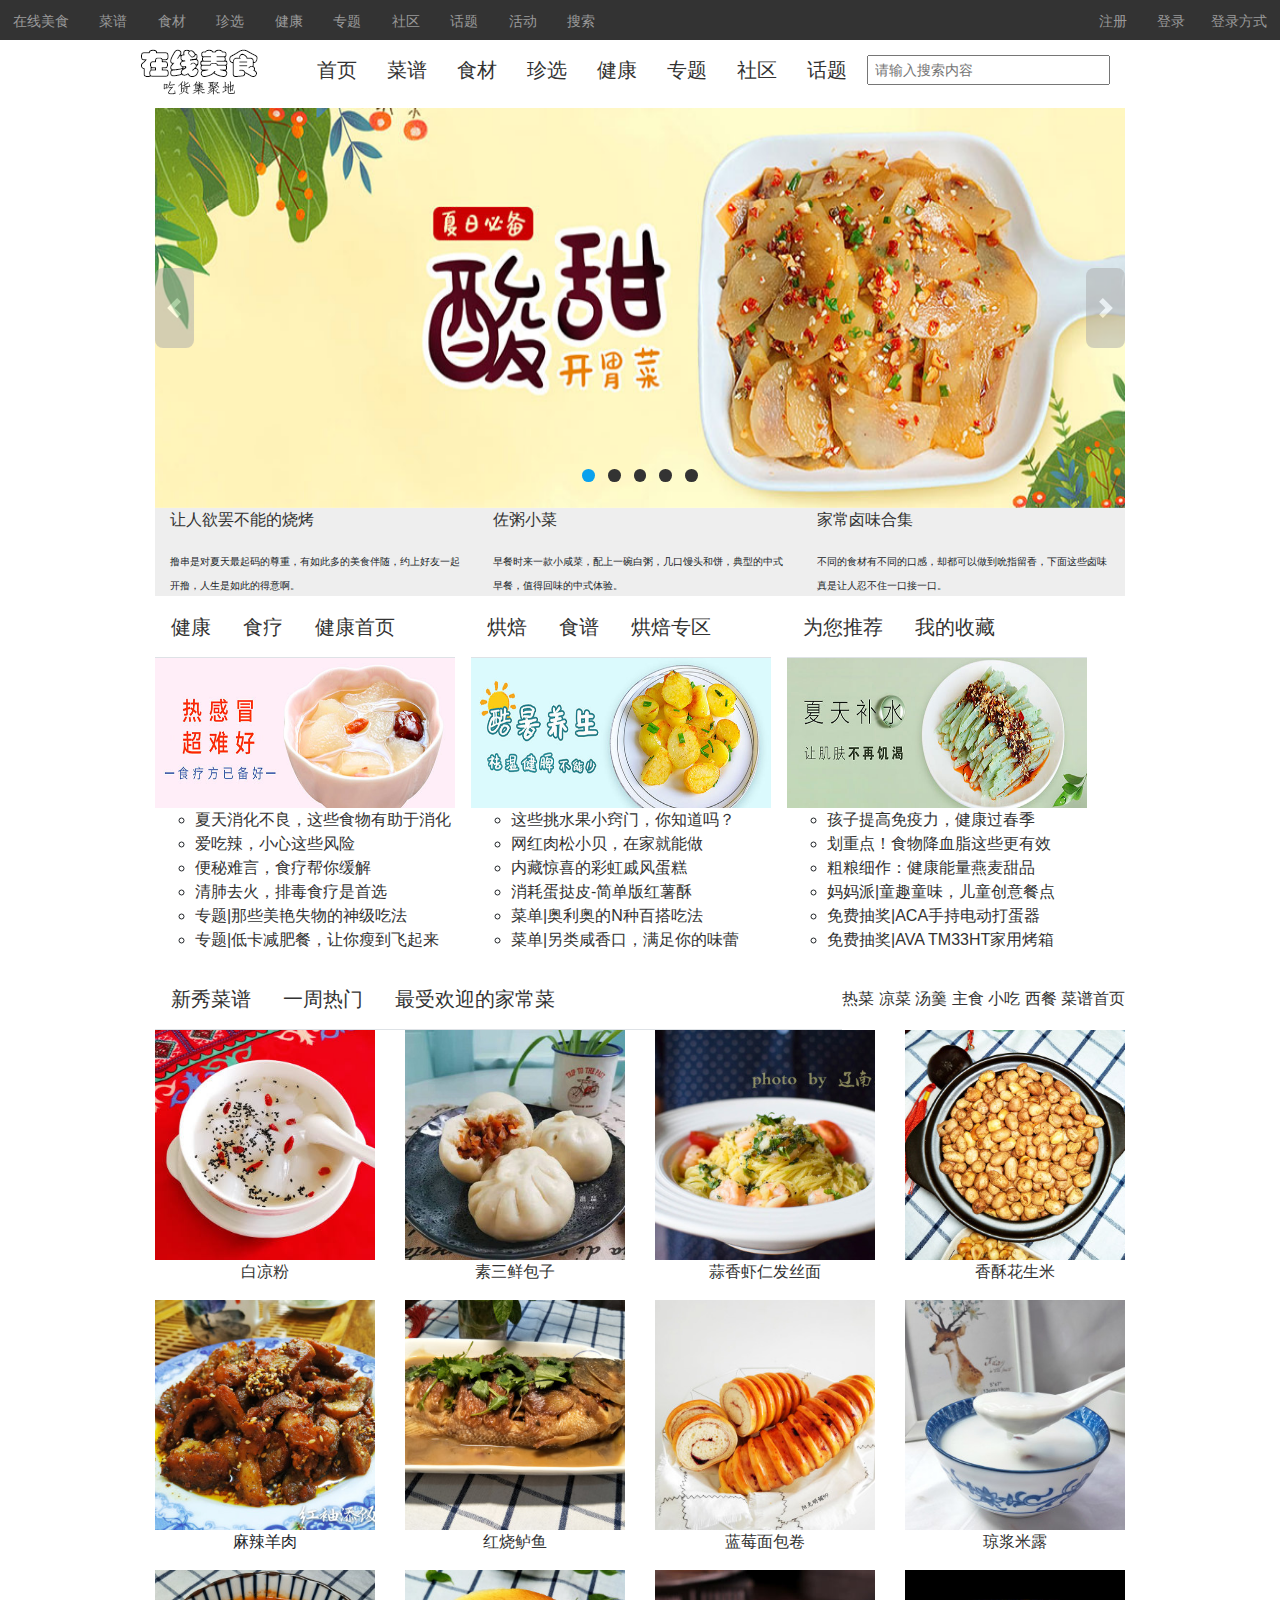
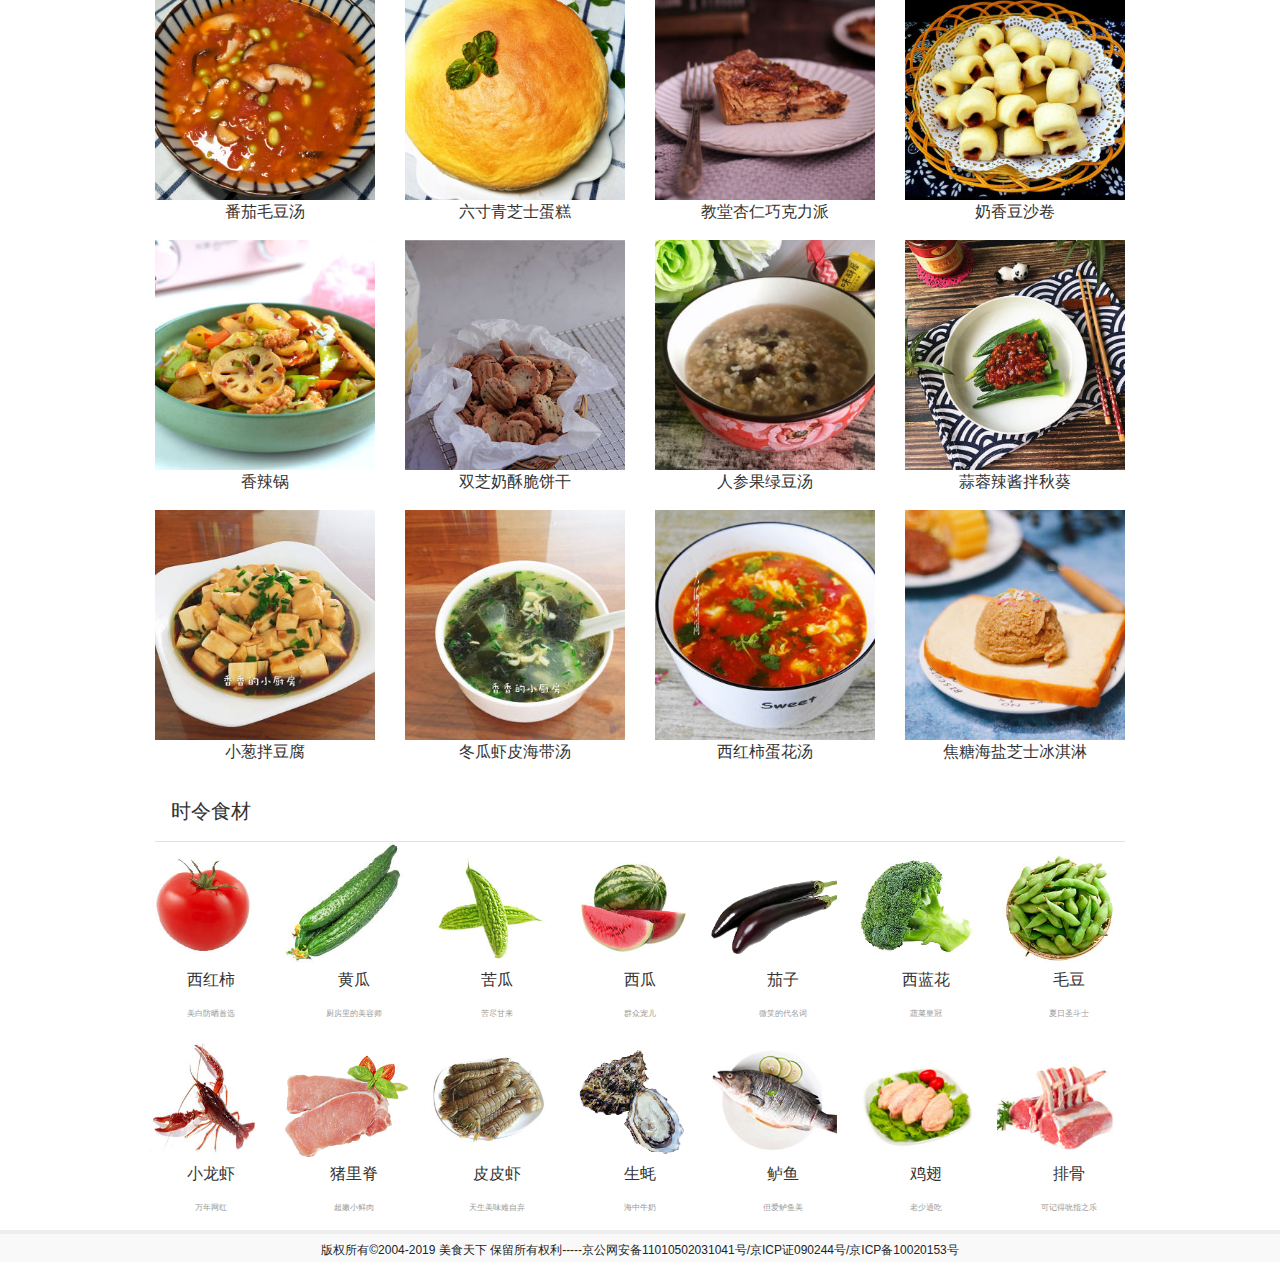
==== html/index.html @ 585a1858 "create" ====
<!DOCTYPE html>
<html>
<head lang="en">
    <meta charset="UTF-8">
    <meta name="viewport" content="width=device-width,initial-scale=1"/>
    <title></title>
    <link rel="stylesheet" href="../css/bootstrap.css"/>
    <script src="../js/jquery.min.js"></script>
    <script src="../js/popper.min.js"></script>
    <script src="../js/bootstrap.min.js"></script>
    <link rel="stylesheet" href="../css/comm.css"/>
    <link rel="stylesheet" href="../css/index.css"/>
</head>
<!--顶部导航-->
<header>
    <div class="top_bar">
        <!-- 导航按钮-->
        <div class="top_bar_left">
            <a href="" class="btn">在线美食</a>
            <a href="" class="btn">菜谱</a>
            <a href="" class="btn">食材</a>
            <a href="" class="btn">珍选</a>
            <a href="" class="btn">健康</a>
            <a href="" class="btn">专题</a>
            <a href="" class="btn">社区</a>
            <a href="" class="btn">话题</a>
            <a href="" class="btn">活动</a>
            <a href="" class="btn">搜索</a>
        </div>
        <div class="top_bar_right">
            <div class="bar_left">
                <a href="register.html" class="btn">注册</a>
                <a href="login.html" class="btn">登录</a>
            </div>
            <!-- 下拉选择框-->
            <div class="dropdown bar_right" data-toggle="dropdown">
                <a href="" class="btn">登录方式</a>
                <ul class="list-unstyled dropdown-menu">
                    <li>QQ登录</li>
                    <li>微信登录</li>
                    <li>微博登录</li>
                </ul>
            </div>
        </div>
    </div>
</header>
<body>
<div class="container">
    <!-- 主体内容-->
    <div class="top mt-3 mb-2">
        <!-- 栅格布局-->
        <div class="row w-100">
            <!-- logo图片-->
            <div class="col-2 px-0">
                <img src="../img/logo.png" alt="" class="logo"/>
            </div>
            <!-- 导航-->
            <div class="col-7 px-0">
                <ul class="list-unstyled nav">
                    <li class="nav-item">
                        <a href="" class="nav-link">首页</a>
                    </li>
                    <li class="nav-item">
                        <a href="" class="nav-link">菜谱</a>
                    </li>
                    <li class="nav-item">
                        <a href="" class="nav-link">食材</a>
                    </li>
                    <li class="nav-item">
                        <a href="" class="nav-link">珍选</a>
                    </li>
                    <li class="nav-item">
                        <a href="" class="nav-link">健康</a>
                    </li>
                    <li class="nav-item">
                        <a href="" class="nav-link">专题</a>
                    </li>
                    <li class="nav-item">
                        <a href="" class="nav-link">社区</a>
                    </li>
                    <li class="nav-item">
                        <a href="" class="nav-link">话题</a>
                    </li>
                </ul>
            </div>
            <!-- 搜索框-->
            <div class="col-3 px-0">
                <input type="text" class="search" placeholder="请输入搜索内容"/>
            </div>
        </div>
    </div>
    <!-- 主体内容中部-->
    <div class="middle">
        <!-- 轮播图-->
        <!-- 图片-->
        <div id="lunbo" class="carousel" data-ride="carousel">
            <div class="carousel-inner">
                <div class="carousel-item active">
                    <a href="">
                        <img src="../img/lunbo1.jpg" alt="" class="w-100"/>
                    </a>
                </div>
                <div class="carousel-item">
                    <a href="">
                        <img src="../img/lunbo2.jpg" alt="" class="w-100"/>
                    </a>
                </div>
                <div class="carousel-item">
                    <a href="">
                        <img src="../img/lunbo3.jpg" alt="" class="w-100"/>
                    </a>
                </div>
                <div class="carousel-item">
                    <a href="">
                        <img src="../img/lunbo4.jpg" alt="" class="w-100"/>
                    </a>
                </div>
                <div class="carousel-item">
                    <a href="">
                        <img src="../img/lunbo5.jpg" alt="" class="w-100"/>
                    </a>
                </div>
            </div>
            <!-- 左右箭头-->
            <a href="#lunbo" class="carousel-control-prev" data-slide="prev">
                <span class="carousel-control-prev-icon"></span>
            </a>
            <a href="#lunbo" class="carousel-control-next" data-slide="next">
                <span class="carousel-control-next-icon"></span>
            </a>
            <!-- 轮播指示器-->
            <ul class="carousel-indicators">
                <li data-target="#lunbo" data-slide-to="0" class="active"></li>
                <li data-target="#lunbo" data-slide-to="1"></li>
                <li data-target="#lunbo" data-slide-to="2"></li>
                <li data-target="#lunbo" data-slide-to="3"></li>
                <li data-target="#lunbo" data-slide-to="4"></li>
            </ul>
        </div>
        <!-- 广告栏-->
        <div class="adverse">
            <div class="row mx-0">
                <div class="col-4 mx-0">
                    <p><a href="">让人欲罢不能的烧烤</a></p>
                    <span>撸串是对夏天最起码的尊重，有如此多的美食伴随，约上好友一起开撸，人生是如此的得意啊。</span>
                </div>
                <div class="col-4 mx-0">
                    <p><a href="">佐粥小菜</a></p>
                    <span>早餐时来一款小咸菜，配上一碗白粥，几口馒头和饼，典型的中式早餐，值得回味的中式体验。</span>
                </div>
                <div class="col-4 mx-0">
                    <p><a href="">家常卤味合集</a></p>
                    <span>不同的食材有不同的口感，却都可以做到吮指留香，下面这些卤味真是让人忍不住一口接一口。</span>
                </div>
            </div>
        </div>
        <!-- 选项卡导航-->
        <!-- 水平导航栏-->
        <!--<ul class="nav nav-tabs mt-2">-->
            <!--<li class="nav-item">-->
                <!--<a href="#menu" class="nav-link" data-toggle="tab">-->
                    <!--菜谱大全-->
                <!--</a>-->
            <!--</li>-->
            <!--<li class="nav-item">-->
                <!--<a href="#food" class="nav-link" data-toggle="tab">-->
                    <!--食材大全-->
                <!--</a>-->
            <!--</li>-->
            <!--<li class="nav-item">-->
                <!--<a href="#healthy" class="nav-link" data-toggle="tab">-->
                    <!--饮食健康-->
                <!--</a>-->
            <!--</li>-->
        <!--</ul>-->
        <!--&lt;!&ndash; 显示的内容&ndash;&gt;-->
        <!--<div class="tab-content all">-->
            <!--<div class="tab-pane active"  id="menu">-->
                <!--<div class="row">-->
                    <!--<div class="col-3">-->
                        <!--<a href="" classs="btn">一周热门</a>-->
                    <!--</div>-->
                    <!--<div class="col-3">-->
                        <!--<a href="" classs="btn">人气菜肴</a>-->
                    <!--</div>-->
                    <!--<div class="col-3">-->
                        <!--<a href="" classs="btn">冬季食谱</a>-->
                    <!--</div>-->
                    <!--<div class="col-3">-->
                        <!--<a href="" classs="btn">早餐</a>-->
                    <!--</div>-->
                    <!--<div class="col-3">-->
                        <!--<a href="" classs="btn">高颜值</a>-->
                    <!--</div>-->
                    <!--<div class="col-3">-->
                        <!--<a href="" classs="btn">凉菜</a>-->
                    <!--</div>-->
                    <!--<div class="col-3">-->
                        <!--<a href="" classs="btn">热菜</a>-->
                    <!--</div>-->
                    <!--<div class="col-3">-->
                        <!--<a href="" classs="btn">主食</a>-->
                    <!--</div>-->
                    <!--<div class="col-3">-->
                        <!--<a href="" classs="btn">小吃</a>-->
                    <!--</div>-->
                    <!--<div class="col-3">-->
                        <!--<a href="" classs="btn">酱腌泡菜</a>-->
                    <!--</div>-->
                    <!--<div class="col-3">-->
                        <!--<a href="" classs="btn">新秀菜谱</a>-->
                    <!--</div>-->
                    <!--<div class="col-3">-->
                        <!--<a href="" classs="btn">所有分类</a>-->
                    <!--</div>-->
                <!--</div>-->
            <!--</div>-->
            <!--<div class="tab-pane" id="food">-->
                <!--<div class="row">-->
                    <!--<div class="col-3">-->
                        <!--<a href="" classs="btn">最新推荐</a>-->
                    <!--</div>-->
                    <!--<div class="col-3">-->
                        <!--<a href="" classs="btn">隐式常识</a>-->
                    <!--</div>-->
                    <!--<div class="col-3">-->
                        <!--<a href="" classs="btn">瘦身美容</a>-->
                    <!--</div>-->
                    <!--<div class="col-3">-->
                        <!--<a href="" classs="btn">气血双补</a>-->
                    <!--</div>-->
                    <!--<div class="col-3">-->
                        <!--<a href="" classs="btn">痛经</a>-->
                    <!--</div>-->
                    <!--<div class="col-3">-->
                        <!--<a href="" classs="btn">驱寒暖身</a>-->
                    <!--</div>-->
                    <!--<div class="col-3">-->
                        <!--<a href="" classs="btn">对抗雾霾</a>-->
                    <!--</div>-->
                    <!--<div class="col-3">-->
                        <!--<a href="" classs="btn">失眠</a>-->
                    <!--</div>-->
                    <!--<div class="col-3">-->
                        <!--<a href="" classs="btn">食疗食补</a>-->
                    <!--</div>-->
                <!--</div>-->
            <!--</div>-->
            <!--<div class="tab-pane" id="healthy">-->
                <!--<div class="row">-->
                    <!--<div class="col-3">-->
                        <!--<a href="" classs="btn">秋葵</a>-->
                    <!--</div>-->
                    <!--<div class="col-3">-->
                        <!--<a href="" classs="btn">西红柿</a>-->
                    <!--</div>-->
                    <!--<div class="col-3">-->
                        <!--<a href="" classs="btn">黑木耳</a>-->
                    <!--</div>-->
                    <!--<div class="col-3">-->
                        <!--<a href="" classs="btn">小龙虾</a>-->
                    <!--</div>-->
                    <!--<div class="col-3">-->
                        <!--<a href="" classs="btn">螃蟹</a>-->
                    <!--</div>-->
                    <!--<div class="col-3">-->
                        <!--<a href="" classs="btn">鸡翅</a>-->
                    <!--</div>-->
                    <!--<div class="col-3">-->
                        <!--<a href="" classs="btn">肉禽菜</a>-->
                    <!--</div>-->
                    <!--<div class="col-3">-->
                        <!--<a href="" classs="btn">水产品</a>-->
                    <!--</div>-->
                    <!--<div class="col-3">-->
                        <!--<a href="" classs="btn">蔬菜瓜菌</a>-->
                    <!--</div>-->
                    <!--<div class="col-3">-->
                        <!--<a href="" classs="btn">鲜果干果</a>-->
                    <!--</div>-->
                    <!--<div class="col-3">-->
                        <!--<a href="" classs="btn">米面豆乳</a>-->
                    <!--</div>-->
                    <!--<div class="col-3">-->
                        <!--<a href="" classs="btn">营养排行</a>-->
                    <!--</div>-->
                <!--</div>-->
            <!--</div>-->
        <!--</div>-->
        <div class="nav_list1">
            <!-- 选项卡导航-->
            <ul class="nav nav-tabs">
                <li class="nav-item">
                    <a href="#health" class="nav-link" data-toggle="tab">健康</a>
                </li>
                <li class="nav-item">
                    <a href="#diet" class="nav-link" data-toggle="tab">食疗</a>
                </li>
                <li class="nav-item">
                    <a href="" class="nav-link" data-toggle="tab">健康首页</a>
                </li>
            </ul>
            <!-- 显示的内容-->
            <div class="tab-content">
                <div class="tab-pane active"  id="health">
                    <img src="../img/healthy.jpg" alt=""/>
                    <ul>
                        <li>
                            <a href="">夏天消化不良，这些食物有助于消化</a>
                        </li>
                        <li>
                            <a href="">爱吃辣，小心这些风险</a>
                        </li>
                        <li>
                            <a href="">便秘难言，食疗帮你缓解</a>
                        </li>
                        <li>
                            <a href="">清肺去火，排毒食疗是首选</a>
                        </li>
                        <li>
                            <a href="">专题|那些美艳失物的神级吃法</a>
                        </li>
                        <li>
                            <a href="">专题|低卡减肥餐，让你瘦到飞起来</a>
                        </li>
                    </ul>
                </div>
                <div class="tab-pane" id="diet">
                    <div class="row">
                        <div class="col-4">
                            <a href="" class="btn border-dark">瘦身</a>
                        </div>
                        <div class="col-4">
                            <a href="" class="btn border-dark">丰胸</a>
                        </div>
                        <div class="col-4">
                            <a href="" class="btn border-dark">养颜</a>
                        </div>
                        <div class="col-4">
                            <a href="" class="btn border-dark">排毒</a>
                        </div>
                        <div class="col-4">
                            <a href="" class="btn border-dark">补钙</a>
                        </div>
                        <div class="col-4">
                            <a href="" class="btn border-dark">贫血</a>
                        </div>
                        <div class="col-4">
                            <a href="" class="btn border-dark">滋阴</a>
                        </div>
                        <div class="col-4">
                            <a href="" class="btn border-dark">壮阳</a>
                        </div>
                        <div class="col-4">
                            <a href="" class="btn border-dark">失眠</a>
                        </div>
                        <div class="col-4">
                            <a href="" class="btn border-dark">消暑</a>
                        </div>
                        <div class="col-4">
                            <a href="" class="btn border-dark">免疫力</a>
                        </div>
                        <div class="col-4">
                            <a href="" class="btn border-dark">养胃</a>
                        </div>
                        <div class="col-4">
                            <a href="" class="btn border-dark">痛经</a>
                        </div>
                        <div class="col-4">
                            <a href="" class="btn border-dark">月经不调</a>
                        </div>
                        <div class="col-4">
                            <a href="" class="btn border-dark">前列腺</a>
                        </div>
                        <div class="col-4">
                            <a href="" class="btn border-dark">抗衰老</a>
                        </div>
                        <div class="col-4">
                            <a href="" class="btn border-dark">防辐射</a>
                        </div>
                        <div class="col-4">
                            <a href="" class="btn border-dark">抗雾霾</a>
                        </div>
                    </div>
                </div>
            </div>
        </div>
        <div class="nav_list2 ml-3">
            <ul class="nav nav-tabs">
                <li class="nav-item">
                    <a href="#baking" class="nav-link" data-toggle="tab">烘焙</a>
                </li>
                <li class="nav-item">
                    <a href="#recipes" class="nav-link" data-toggle="tab">食谱</a>
                </li>
                <li class="nav-item">
                    <a href="#recipes" class="nav-link" data-toggle="tab">烘焙专区</a>
                </li>
            </ul>
            <!-- 显示的内容-->
            <div class="tab-content">
                <div class="tab-pane active" id="baking">
                    <img src="../img/baking.jpg" alt=""/>
                    <ul>
                        <li>
                            <a href="">这些挑水果小窍门，你知道吗？</a>
                        </li>
                        <li>
                            <a href="">网红肉松小贝，在家就能做</a>
                        </li>
                        <li>
                            <a href="">内藏惊喜的彩虹戚风蛋糕</a>
                        </li>
                        <li>
                            <a href="">消耗蛋挞皮-简单版红薯酥</a>
                        </li>
                        <li>
                            <a href="">菜单|奥利奥的N种百搭吃法</a>
                        </li>
                        <li>
                            <a href="">菜单|另类咸香口，满足你的味蕾</a>
                        </li>
                    </ul>
                </div>
                <div class="tab-pane" id="recipes">
                    <div class="row">
                        <div class="col-4">
                            <a href="" class="btn border-dark">吐司</a>
                        </div>
                        <div class="col-4">
                            <a href="" class="btn border-dark">三明治</a>
                        </div>
                        <div class="col-4">
                            <a href="" class="btn border-dark">马芬</a>
                        </div>
                        <div class="col-4">
                            <a href="" class="btn border-dark">布朗尼</a>
                        </div>
                        <div class="col-4">
                            <a href="" class="btn border-dark">蛋糕卷</a>
                        </div>
                        <div class="col-4">
                            <a href="" class="btn border-dark">玛德琳</a>
                        </div>
                        <div class="col-4">
                            <a href="" class="btn border-dark">舒芙蕾</a>
                        </div>
                        <div class="col-4">
                            <a href="" class="btn border-dark">纸杯蛋糕</a>
                        </div>
                        <div class="col-4">
                            <a href="" class="btn border-dark">戚风</a>
                        </div>
                        <div class="col-4">
                            <a href="" class="btn border-dark">马卡龙</a>
                        </div>
                        <div class="col-4">
                            <a href="" class="btn border-dark">糖霜饼干</a>
                        </div>
                        <div class="col-4">
                            <a href="" class="btn border-dark">曲奇</a>
                        </div>
                        <div class="col-4">
                            <a href="" class="btn border-dark">披萨</a>
                        </div>
                        <div class="col-4">
                            <a href="" class="btn border-dark">泡芙</a>
                        </div>
                        <div class="col-4">
                            <a href="" class="btn border-dark">蛋挞</a>
                        </div>
                        <div class="col-4">
                            <a href="" class="btn border-dark">派塔</a>
                        </div>
                        <div class="col-4">
                            <a href="" class="btn border-dark">中式糕点</a>
                        </div>
                        <div class="col-4">
                            <a href="" class="btn border-dark">酥</a>
                        </div>
                    </div>
                </div>
            </div>
        </div>
        <div class="nav_list3 ml-3">
            <!-- 选项卡导航-->
            <ul class="nav nav-tabs">
                <li class="nav-item">
                    <a href="#recommend" class="nav-link" data-toggle="tab">为您推荐</a>
                </li>
                <li class="nav-item">
                    <a href="" class="nav-link" data-toggle="tab">我的收藏</a>
                </li>
            </ul>
            <!-- 显示的内容-->
            <div class="tab-content">
                <div class="tab-pane active"  id="recommond">
                    <img src="../img/remmond.jpg" alt=""/>
                    <ul>
                        <li>
                            <a href="">孩子提高免疫力，健康过春季</a>
                        </li>
                        <li>
                            <a href="">划重点！食物降血脂这些更有效</a>
                        </li>
                        <li>
                            <a href="">粗粮细作：健康能量燕麦甜品</a>
                        </li>
                        <li>
                            <a href="">妈妈派|童趣童味，儿童创意餐点</a>
                        </li>
                        <li>
                            <a href="">免费抽奖|ACA手持电动打蛋器</a>
                        </li>
                        <li>
                            <a href="">免费抽奖|AVA TM33HT家用烤箱</a>
                        </li>
                    </ul>
                </div>
            </div>
        </div>
        <div class="menu_kind">
            <div class="kind">
                <a href="">热菜</a>
                <a href="">凉菜</a>
                <a href="">汤羹</a>
                <a href="">主食</a>
                <a href="">小吃</a>
                <a href="">西餐</a>
                <a href="">菜谱首页</a>
            </div>
            <div class="menu">
                <ul class="nav nav-tabs">
                    <li class="nav-item">
                        <a href="#new_menu" class="nav-link" data-toggle="tab">新秀菜谱</a>
                    </li>
                    <li class="nav-item">
                        <a href="#week_new" class="nav-link" data-toggle="tab">一周热门</a>
                    </li>
                    <li class="nav-item">
                        <a href="#popular_taste" class="nav-link" data-toggle="tab">最受欢迎的家常菜</a>
                    </li>
                </ul>
                <!-- 显示的内容-->
                <div class="tab-content">
                    <div class="tab-pane active"  id="new_menu">
                        <div class="row">
                            <div class="col-lg-3 col-md-6 col-sm-12">
                                <a href="bailiangfen.html">
                                    <div class="img">
                                        <img src="../img/1.jpg" alt=""/>
                                    </div>
                                    <p>白凉粉</p>
                                </a>
                            </div>
                            <div class="col-lg-3 col-md-6 col-sm-12">
                                <a href="">
                                    <div class="img">
                                        <img src="../img/2.jpg" alt=""/>
                                    </div>
                                    <p>素三鲜包子</p>
                                </a>
                            </div>
                            <div class="col-lg-3 col-md-6 col-sm-12">
                                <a href="">
                                    <div class="img">
                                        <img src="../img/3.jpg" alt=""/>
                                    </div>
                                    <p>蒜香虾仁发丝面</p>
                                </a>
                            </div>
                            <div class="col-lg-3 col-md-6 col-sm-12">
                                <a href="">
                                    <div class="img">
                                        <img src="../img/4.jpg" alt=""/>
                                    </div>
                                    <p>香酥花生米</p>
                                </a>
                            </div>
                            <div class="col-lg-3 col-md-6 col-sm-12">
                                <div class="img">
                                    <img src="../img/5.jpg" alt=""/>
                                </div>
                                <p>麻辣羊肉</p>
                            </div>
                            <div class="col-lg-3 col-md-6 col-sm-12">
                                <a href="">
                                    <div class="img">
                                        <img src="../img/6.jpg" alt=""/>
                                    </div>
                                    <p>红烧鲈鱼</p>
                                </a>
                            </div>
                            <div class="col-lg-3 col-md-6 col-sm-12">
                                <a href="">
                                    <div class="img">
                                        <img src="../img/7.jpg" alt=""/>
                                    </div>
                                    <p>蓝莓面包卷</p>
                                </a>
                            </div>
                            <div class="col-lg-3 col-md-6 col-sm-12">
                                <a href="">
                                    <div class="img">
                                        <img src="../img/8.jpg" alt=""/>
                                    </div>
                                    <p>琼浆米露</p>
                                </a>
                            </div>
                            <div class="col-lg-3 col-md-6 col-sm-12">
                                <a href="">
                                    <div class="img">
                                        <img src="../img/9.jpg" alt=""/>
                                    </div>
                                    <p>番茄毛豆汤</p>
                                </a>
                            </div>
                            <div class="col-lg-3 col-md-6 col-sm-12">
                                <a href="">
                                    <div class="img">
                                        <img src="../img/10.jpg" alt=""/>
                                    </div>
                                    <p>六寸青芝士蛋糕</p>
                                </a>
                            </div>
                            <div class="col-lg-3 col-md-6 col-sm-12">
                                <a href="">
                                    <div class="img">
                                        <img src="../img/11.jpg" alt=""/>
                                    </div>
                                    <p>教堂杏仁巧克力派</p>
                                </a>
                            </div>
                            <div class="col-lg-3 col-md-6 col-sm-12">
                                <a href="">
                                    <div class="img">
                                        <img src="../img/12.jpg" alt=""/>
                                    </div>
                                    <p>奶香豆沙卷</p>
                                </a>
                            </div>
                            <div class="col-lg-3 col-md-6 col-sm-12">
                                <a href="">
                                    <div class="img">
                                        <img src="../img/13.jpg" alt=""/>
                                    </div>
                                    <p>香辣锅</p>
                                </a>
                            </div>
                            <div class="col-lg-3 col-md-6 col-sm-12">
                                <a href="">
                                    <div class="img">
                                        <img src="../img/14.jpg" alt=""/>
                                    </div>
                                    <p>双芝奶酥脆饼干</p>
                                </a>
                            </div>
                            <div class="col-lg-3 col-md-6 col-sm-12">
                                <a href="">
                                    <div class="img">
                                        <img src="../img/15.jpg" alt=""/>
                                    </div>
                                    <p>人参果绿豆汤</p>
                                </a>
                            </div>
                            <div class="col-lg-3 col-md-6 col-sm-12">
                                <a href="">
                                    <div class="img">
                                        <img src="../img/16.jpg" alt=""/>
                                    </div>
                                    <p>蒜蓉辣酱拌秋葵</p>
                                </a>
                            </div>
                            <div class="col-lg-3 col-md-6 col-sm-12">
                                <a href="">
                                    <div class="img">
                                        <img src="../img/17.jpg" alt=""/>
                                    </div>
                                    <p>小葱拌豆腐</p>
                                </a>
                            </div>
                            <div class="col-lg-3 col-md-6 col-sm-12">
                                <a href="">
                                    <div class="img">
                                        <img src="../img/18.jpg" alt=""/>
                                    </div>
                                    <p>冬瓜虾皮海带汤</p>
                                </a>
                            </div>
                            <div class="col-lg-3 col-md-6 col-sm-12">
                                <a href="">
                                    <div class="img">
                                        <img src="../img/19.jpg" alt=""/>
                                    </div>
                                    <p>西红柿蛋花汤</p>
                                </a>
                            </div>
                            <div class="col-lg-3 col-md-6 col-sm-12">
                                <a href="">
                                    <div class="img">
                                        <img src="../img/20.jpg" alt=""/>
                                    </div>
                                    <p>焦糖海盐芝士冰淇淋</p>
                                </a>
                            </div>
                        </div>
                    </div>
                    <div class="tab-pane" id="week_new">
                        <div class="row">
                            <div class="col-lg-3 col-md-6 col-sm-12">
                                <a href="">
                                    <div class="img">
                                        <img src="../img/21.jpg" alt=""/>
                                    </div>
                                    <p>蚝油烧茄子</p>
                                </a>
                                >
                            </div>
                            <div class="col-lg-3 col-md-6 col-sm-12">
                                <a href="">
                                    <div class="img">
                                        <img src="../img/22.jpg" alt=""/>
                                    </div>
                                    <p>煎茄饼</p>
                                </a>
                            </div>
                            <div class="col-lg-3 col-md-6 col-sm-12">
                                <a href="">
                                    <div class="img">
                                        <img src="../img/23.jpg" alt=""/>
                                    </div>
                                    <p>万能家庭卤汁</p>
                                </a>
                            </div>
                            <div class="col-lg-3 col-md-6 col-sm-12">
                                <a href="">
                                    <div class="img">
                                        <img src="../img/24.jpg" alt=""/>
                                    </div>
                                    <p>懒人披萨</p>
                                </a>
                            </div>
                            <div class="col-lg-3 col-md-6 col-sm-12">
                                <div class="img">
                                    <img src="../img/25.jpg" alt=""/>
                                </div>
                                <p>油爆虾</p>
                            </div>
                            <div class="col-lg-3 col-md-6 col-sm-12">
                                <a href="">
                                    <div class="img">
                                        <img src="../img/26.jpg" alt=""/>
                                    </div>
                                    <p>酸辣粉</p>
                                </a>
                            </div>
                            <div class="col-lg-3 col-md-6 col-sm-12">
                                <a href="">
                                    <div class="img">
                                        <img src="../img/27.jpg" alt=""/>
                                    </div>
                                    <p>孜然土豆</p>
                                </a>
                            </div>
                            <div class="col-lg-3 col-md-6 col-sm-12">
                                <a href="">
                                    <div class="img">
                                        <img src="../img/28.jpg" alt=""/>
                                    </div>
                                    <p>青椒洋葱回锅肉</p>
                                </a>
                            </div>
                            <div class="col-lg-3 col-md-6 col-sm-12">
                                <a href="">
                                    <div class="img">
                                        <img src="../img/29.jpg" alt=""/>
                                    </div>
                                    <p>葱油拌面</p>
                                </a>
                            </div>
                            <div class="col-lg-3 col-md-6 col-sm-12">
                                <a href="">
                                    <div class="img">
                                        <img src="../img/30.jpg" alt=""/>
                                    </div>
                                    <p>凉拌黄瓜杏鲍菇</p>
                                </a>
                            </div>
                            <div class="col-lg-3 col-md-6 col-sm-12">
                                <a href="">
                                    <div class="img">
                                        <img src="../img/31.jpg" alt=""/>
                                    </div>
                                    <p>南瓜糯米团子</p>
                                </a>
                            </div>
                            <div class="col-lg-3 col-md-6 col-sm-12">
                                <a href="">
                                    <div class="img">
                                        <img src="../img/32.jpg" alt=""/>
                                    </div>
                                    <p>茶树菇炖鸡</p>
                                </a>
                            </div>
                            <div class="col-lg-3 col-md-6 col-sm-12">
                                <a href="">
                                    <div class="img">
                                        <img src="../img/33.jpg" alt=""/>
                                    </div>
                                    <p>大虾粉丝煲</p>
                                </a>
                            </div>
                            <div class="col-lg-3 col-md-6 col-sm-12">
                                <a href="">
                                    <div class="img">
                                        <img src="../img/34.jpg" alt=""/>
                                    </div>
                                    <p>麻辣鸡丝凉面</p>
                                </a>
                            </div>
                            <div class="col-lg-3 col-md-6 col-sm-12">
                                <a href="">
                                    <div class="img">
                                        <img src="../img/35.jpg" alt=""/>
                                    </div>
                                    <p>百香果果冻</p>
                                </a>
                            </div>
                            <div class="col-lg-3 col-md-6 col-sm-12">
                                <a href="">
                                    <div class="img">
                                        <img src="../img/36.jpg" alt=""/>
                                    </div>
                                    <p>鸡蛋丝瓜汤</p>
                                </a>
                            </div>
                            <div class="col-lg-3 col-md-6 col-sm-12">
                                <a href="">
                                    <div class="img">
                                        <img src="../img/37.jpg" alt=""/>
                                    </div>
                                    <p>香辣锅</p>
                                </a>
                            </div>
                            <div class="col-lg-3 col-md-6 col-sm-12">
                                <a href="">
                                    <div class="img">
                                        <img src="../img/38.jpg" alt=""/>
                                    </div>
                                    <p>南瓜珍珠丸子</p>
                                </a>
                            </div>
                            <div class="col-lg-3 col-md-6 col-sm-12">
                                <a href="">
                                    <div class="img">
                                        <img src="../img/39.jpg" alt=""/>
                                    </div>
                                    <p>农家一碗香</p>
                                </a>
                            </div>
                            <div class="col-lg-3 col-md-6 col-sm-12">
                                <a href="">
                                    <div class="img">
                                        <img src="../img/40.jpg" alt=""/>
                                    </div>
                                    <p>炸酱面</p>
                                </a>
                            </div>
                        </div>
                    </div>
                    <div class="tab-pane" id="popular_taste">
                        <div class="row">
                            <div class="col-lg-3 col-md-6 col-sm-12">
                                <a href="">
                                    <div class="img">
                                        <img src="../img/41.jpg" alt=""/>
                                    </div>
                                    <p>红烧肉</p>
                                </a>
                            </div>
                            <div class="col-lg-3 col-md-6 col-sm-12">
                                <a href="">
                                    <div class="img">
                                        <img src="../img/42.jpg" alt=""/>
                                    </div>
                                    <p>红烧茄子</p>
                                </a>
                            </div>
                            <div class="col-lg-3 col-md-6 col-sm-12">
                                <a href="">
                                    <div class="img">
                                        <img src="../img/43.jpg" alt=""/>
                                    </div>
                                    <p>宫保鸡丁</p>
                                </a>
                            </div>
                            <div class="col-lg-3 col-md-6 col-sm-12">
                                <a href="">
                                    <div class="img">
                                        <img src="../img/44.jpg" alt=""/>
                                    </div>
                                    <p>麻辣香锅</p>
                                </a>
                            </div>
                            <div class="col-lg-3 col-md-6 col-sm-12">
                                <a href="">
                                    <div class="img">
                                        <img src="../img/45.jpg" alt=""/>
                                    </div>
                                    <p>红烧排骨</p>
                                </a>
                            </div>
                            <div class="col-lg-3 col-md-6 col-sm-12">
                                <a href="">
                                    <div class="img">
                                        <img src="../img/46.jpg" alt=""/>
                                    </div>
                                    <p>糖醋排骨</p>
                                </a>
                            </div>
                            <div class="col-lg-3 col-md-6 col-sm-12">
                                <a href="">
                                    <div class="img">
                                        <img src="../img/47.jpg" alt=""/>
                                    </div>
                                    <p>鱼香肉丝</p>
                                </a>
                            </div>
                            <div class="col-lg-3 col-md-6 col-sm-12">
                                <a href="">
                                    <div class="img">
                                        <img src="../img/48.jpg" alt=""/>
                                    </div>
                                    <p>可乐鸡翅</p>
                                </a>
                            </div>
                            <div class="col-lg-3 col-md-6 col-sm-12">
                                <a href="">
                                    <div class="img">
                                        <img src="../img/49.jpg" alt=""/>
                                    </div>
                                    <p>麻婆豆腐</p>
                                </a>
                            </div>
                            <div class="col-lg-3 col-md-6 col-sm-12">
                                <a href="">
                                    <div class="img">
                                        <img src="../img/50.jpg" alt=""/>
                                    </div>
                                    <p>佛跳墙</p>
                                </a>
                            </div>
                            <div class="col-lg-3 col-md-6 col-sm-12">
                                <a href="">
                                    <div class="img">
                                        <img src="../img/51.jpg" alt=""/>
                                    </div>
                                    <p>水煮肉片</p>
                                </a>
                            </div>
                            <div class="col-lg-3 col-md-6 col-sm-12">
                                <a href="">
                                    <div class="img">
                                        <img src="../img/52.jpg" alt=""/>
                                    </div>
                                    <p>红烧鱼</p>
                                </a>
                            </div>
                            <div class="col-lg-3 col-md-6 col-sm-12">
                                <a href="">
                                    <div class="img">
                                        <img src="../img/53.jpg" alt=""/>
                                    </div>
                                    <p>沙拉</p>
                                </a>
                            </div>
                            <div class="col-lg-3 col-md-6 col-sm-12">
                                <a href="">
                                    <div class="img">
                                        <img src="../img/54.jpg" alt=""/>
                                    </div>
                                    <p>西红柿炒鸡蛋</p>
                                </a>
                            </div>
                            <div class="col-lg-3 col-md-6 col-sm-12">
                                <a href="">
                                    <div class="img">
                                        <img src="../img/55.jpg" alt=""/>
                                    </div>
                                    <p>蛋炒饭</p>
                                </a>
                            </div>
                            <div class="col-lg-3 col-md-6 col-sm-12">
                                <a href="">
                                    <div class="img">
                                        <img src="../img/56.jpg" alt=""/>
                                    </div>
                                    <p>鸡蛋饼</p>
                                </a>
                            </div>
                            <div class="col-lg-3 col-md-6 col-sm-12">
                                <a href="">
                                    <div class="img">
                                        <img src="../img/57.jpg" alt=""/>
                                    </div>
                                    <p>口水鸡</p>
                                </a>
                            </div>
                            <div class="col-lg-3 col-md-6 col-sm-12">
                                <a href="">
                                    <div class="img">
                                        <img src="../img/58.jpg" alt=""/>
                                    </div>
                                    <p>水煮鱼</p>
                                </a>
                            </div>
                            <div class="col-lg-3 col-md-6 col-sm-12">
                                <a href="">
                                    <div class="img">
                                        <img src="../img/59.jpg" alt=""/>
                                    </div>
                                    <p>啤酒鸭</p>
                                </a>
                            </div>
                            <div class="col-lg-3 col-md-6 col-sm-12">
                                <a href="">
                                    <div class="img">
                                        <img src="../img/60.jpg" alt=""/>
                                    </div>
                                    <p>麻辣烫</p>
                                </a>
                            </div>
                        </div>
                    </div>
                </div>
            </div>
        </div>
        <div class="ingredients">
            <ul class="nav nav-tabs">
                <li class="nav-item">
                    <a href="#Seasonal_ingredients" class="nav-link" data-toggle="tab">时令食材</a>
                </li>
            </ul>
            <div class="tab-pane" id="Seasonal_ingredients">
                <div class="row">
                    <div class="col px-0">
                        <a href="">
                            <img src="../img/61.jpg" alt=""/>
                            <p>西红柿</p>
                            <p>美白防晒首选</p>
                        </a>
                    </div>
                    <div class="col px-0">
                        <a href="">
                            <img src="../img/62.jpg" alt=""/>
                            <p>黄瓜</p>
                            <p>厨房里的美容师</p>
                        </a>
                    </div>
                    <div class="col px-0">
                        <a href="">
                            <img src="../img/63.jpg" alt=""/>
                            <p>苦瓜</p>
                            <p>苦尽甘来</p>
                        </a>
                    </div>
                    <div class="col px-0">
                        <a href="">
                            <img src="../img/64.jpg" alt=""/>
                            <p>西瓜</p>
                            <p>群众宠儿</p>
                        </a>
                    </div>
                    <div class="col px-0">
                        <a href="">
                            <img src="../img/65.png" alt=""/>
                            <p>茄子</p>
                            <p>微笑的代名词</p>
                        </a>
                    </div>
                    <div class="col px-0">
                        <a href="">
                            <img src="../img/66.jpg" alt=""/>
                            <p>西蓝花</p>
                            <p>蔬菜皇冠</p>
                        </a>
                    </div>
                    <div class="col px-0">
                        <a href="">
                            <img src="../img/67.jpg" alt=""/>
                            <p>毛豆</p>
                            <p>夏日圣斗士</p>
                        </a>
                    </div>
                </div>
                <div class="row">
                    <div class="col px-0">
                        <a href="">
                            <img src="../img/68.jpg" alt=""/>
                            <p>小龙虾</p>
                            <p>万年网红</p>
                        </a>
                    </div>
                    <div class="col px-0">
                        <a href="">
                            <img src="../img/69.jpg" alt=""/>
                            <p>猪里脊</p>
                            <p>超嫩小鲜肉</p>
                        </a>
                    </div>
                    <div class="col px-0">
                        <a href="">
                            <img src="../img/70.jpg" alt=""/>
                            <p>皮皮虾</p>
                            <p>天生美味难自弃</p>
                        </a>
                    </div>
                    <div class="col px-0">
                        <a href="">
                            <img src="../img/71.jpg" alt=""/>
                            <p>生蚝</p>
                            <p>海中牛奶</p>
                        </a>
                    </div>
                    <div class="col px-0">
                        <a href="">
                            <img src="../img/72.jpg" alt=""/>
                            <p>鲈鱼</p>
                            <p>但爱鲈鱼美</p>
                        </a>
                    </div>
                    <div class="col px-0">
                        <a href="">
                            <img src="../img/73.jpg" alt=""/>
                            <p>鸡翅</p>
                            <p>老少通吃</p>
                        </a>
                    </div>
                    <div class="col px-0">
                        <a href="">
                            <img src="../img/74.jpg" alt=""/>
                            <p>排骨</p>
                            <p>可记得吮指之乐</p>
                        </a>
                    </div>
                </div>
            </div>
        </div>
    </div>
</div>
<footer>
    版权所有&copy;2004-2019 美食天下 保留所有权利-----京公网安备11010502031041号/京ICP证090244号/京ICP备10020153号
</footer>
</body>
</html>
---- css/comm.css ----
a{
    text-decoration:none;
}
a:hover{
    cursor: pointer;
    text-decoration:none;
}
.container{
    width:1000px;
}
/*ͷ����ʶ��ʽ*/
.top_bar{
    width:100%;
    height:40px;
    background:#333;
    color:#999;
    position:fixed;
    z-index: 10000;
    top:0;
    left:0;
}
.top_bar_left,.bar_left{
    float:left;
}
.top_bar_right,.bar_right{
    float:right;
}
.top_bar a{
    color:#999;
    font-size:14px;
    line-height: 40px;
    padding:0 0.75rem;
}
---- css/index.css ----
/*���嶥����ʽ*/
.container{
    margin-top:40px;
}
.nav-link{
    color:#333;
    font-size:20px;
    line-height: 60px;
    padding:0 15px;
}
.nav-item a:active{
    color:#f00;
}
.search{
    width:100%;
    height:30px;
    margin-top:15px;
}
.carousel-item img{
    width:100%;
    height:400px;
}
.carousel-control-prev,.carousel-control-next{
    width:4%;
    height:20%;
    background: #aaa;
    border-radius: 0.5rem;
    top:40%;
}
.carousel-indicators li{
    width:0.8rem;
    height:0.8rem;
    border-radius: 50%;
    background: #333;
    margin-left: 0.4rem;
    margin-right:0.4rem;
}
.carousel-indicators .active{
    background:#0aa1ed;
}
.adverse{
    background:#eee;
    width:100%;
}
.adverse p{
    font-size:14px;
    color:#333;
}
.adverse span{
    font-size:10px;
}
a{
    font-size:16px;
    color:#333;
}
input{
    font-size:14px;
    padding-left:6px;
}
/*ѡ�����*/
.tab-content{
    width:300px;
}
.tab-content img{
    width:300px;
    height:150px;
}
.tab-content ul{
    list-style-type: circle;
}
.border-dark{
    width:5rem;
}
.nav_list1,.nav_list2,.nav_list3{
    float:left;
}
.text{
    text-align:right;
}
.all{
    width:100%;
}
.menu_kind{
    clear:both;
}
.kind {
    float: right;
    line-height: 62px;
}
.menu .tab-content{
    width:100%;
}
.img{
    overflow:hidden;
}
.menu .tab-content img{
    width:230px;
    height:230px;
    transition: all 1s;
}
.menu .tab-content img:hover{
    transform: scale(1.1);
}
.menu .tab-content p{
    text-align: center;
}
.ingredients{
    clear:both;
}
#Seasonal_ingredients p,#Seasonal_ingredients span{
    text-align: center;
}
.ingredients img{
    width:126px;
    height:126px;
}
.ingredients .tab-content col{
    padding-left:0;
    padding-right:0px;
}
#Seasonal_ingredients p+p{
    text-align: center;
    font-size: 8px;
    color:#999;
}
/*�ײ���ʽ*/
footer{
    width:100%;
    height:2rem;
    line-height:2rem;
    text-align: center;
    font-size:12px;
    background:#f9f9f9;
    border-top:4px solid #eee;
}
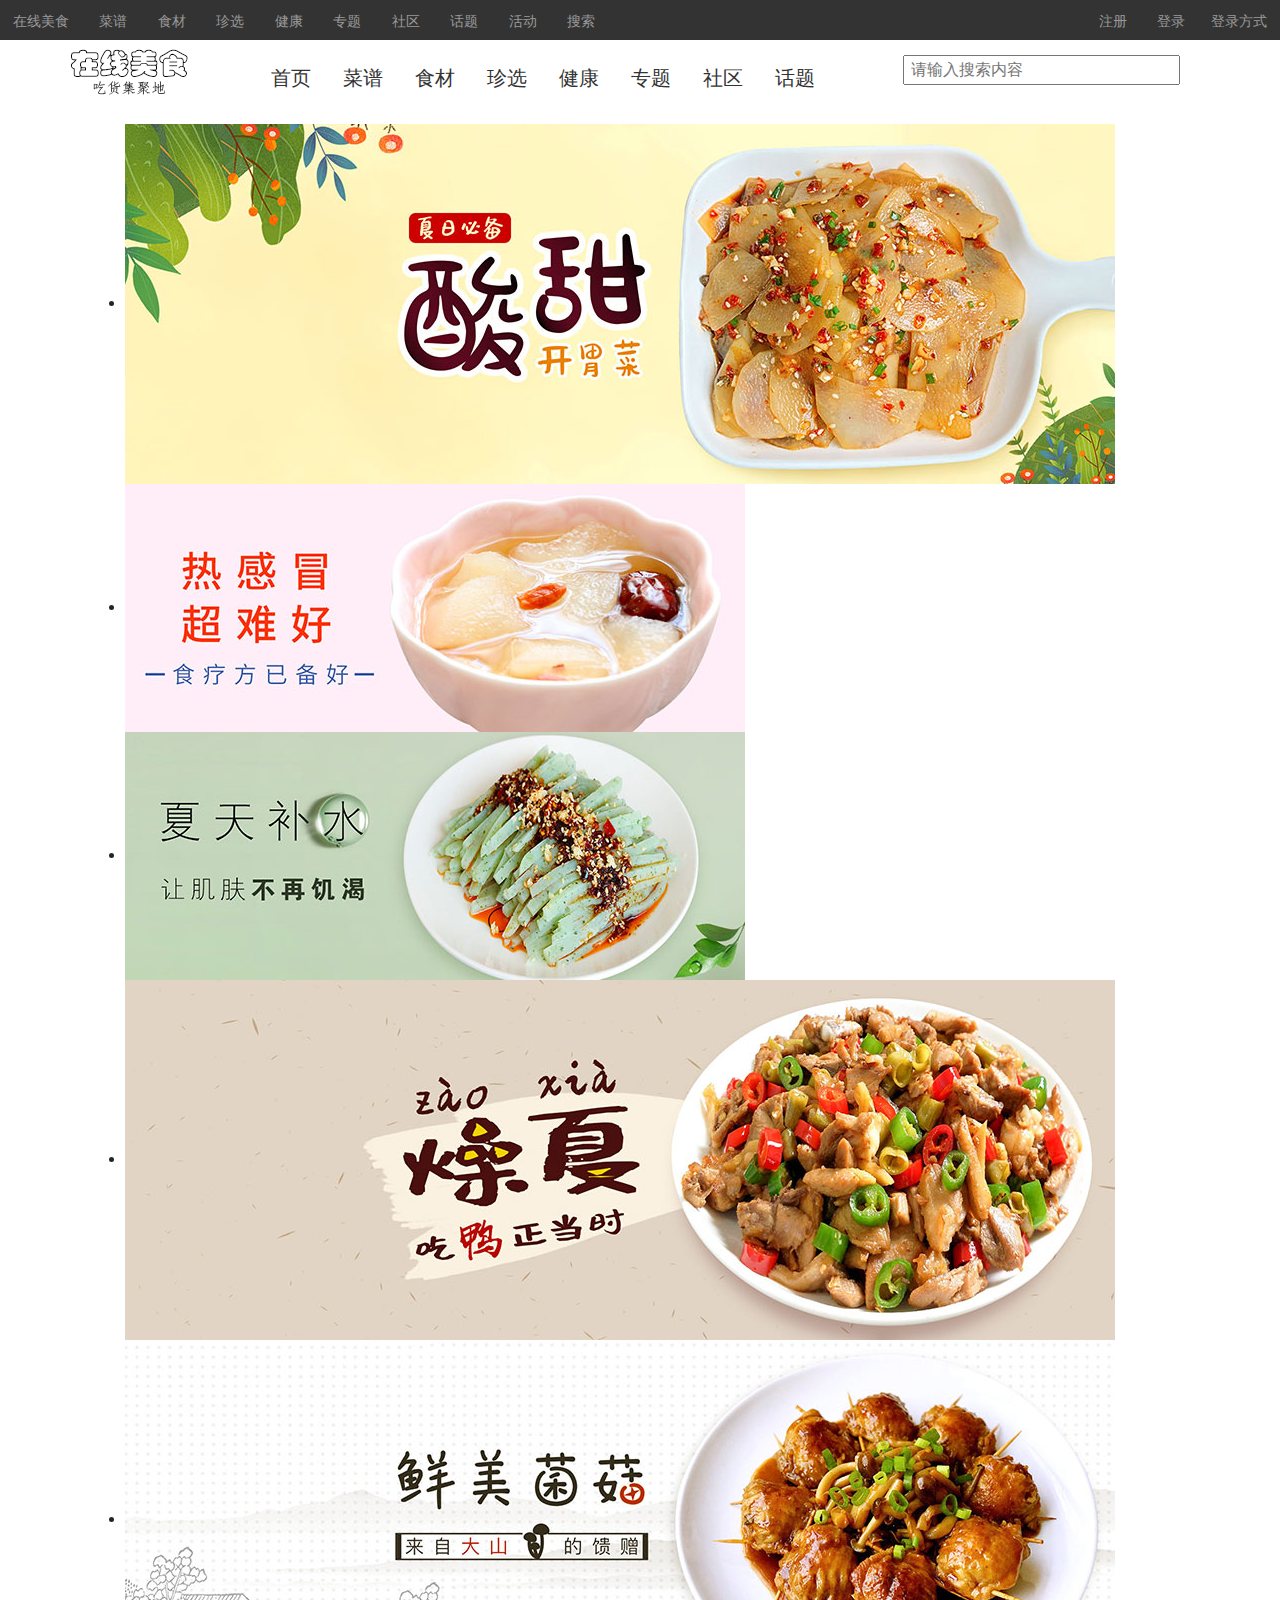
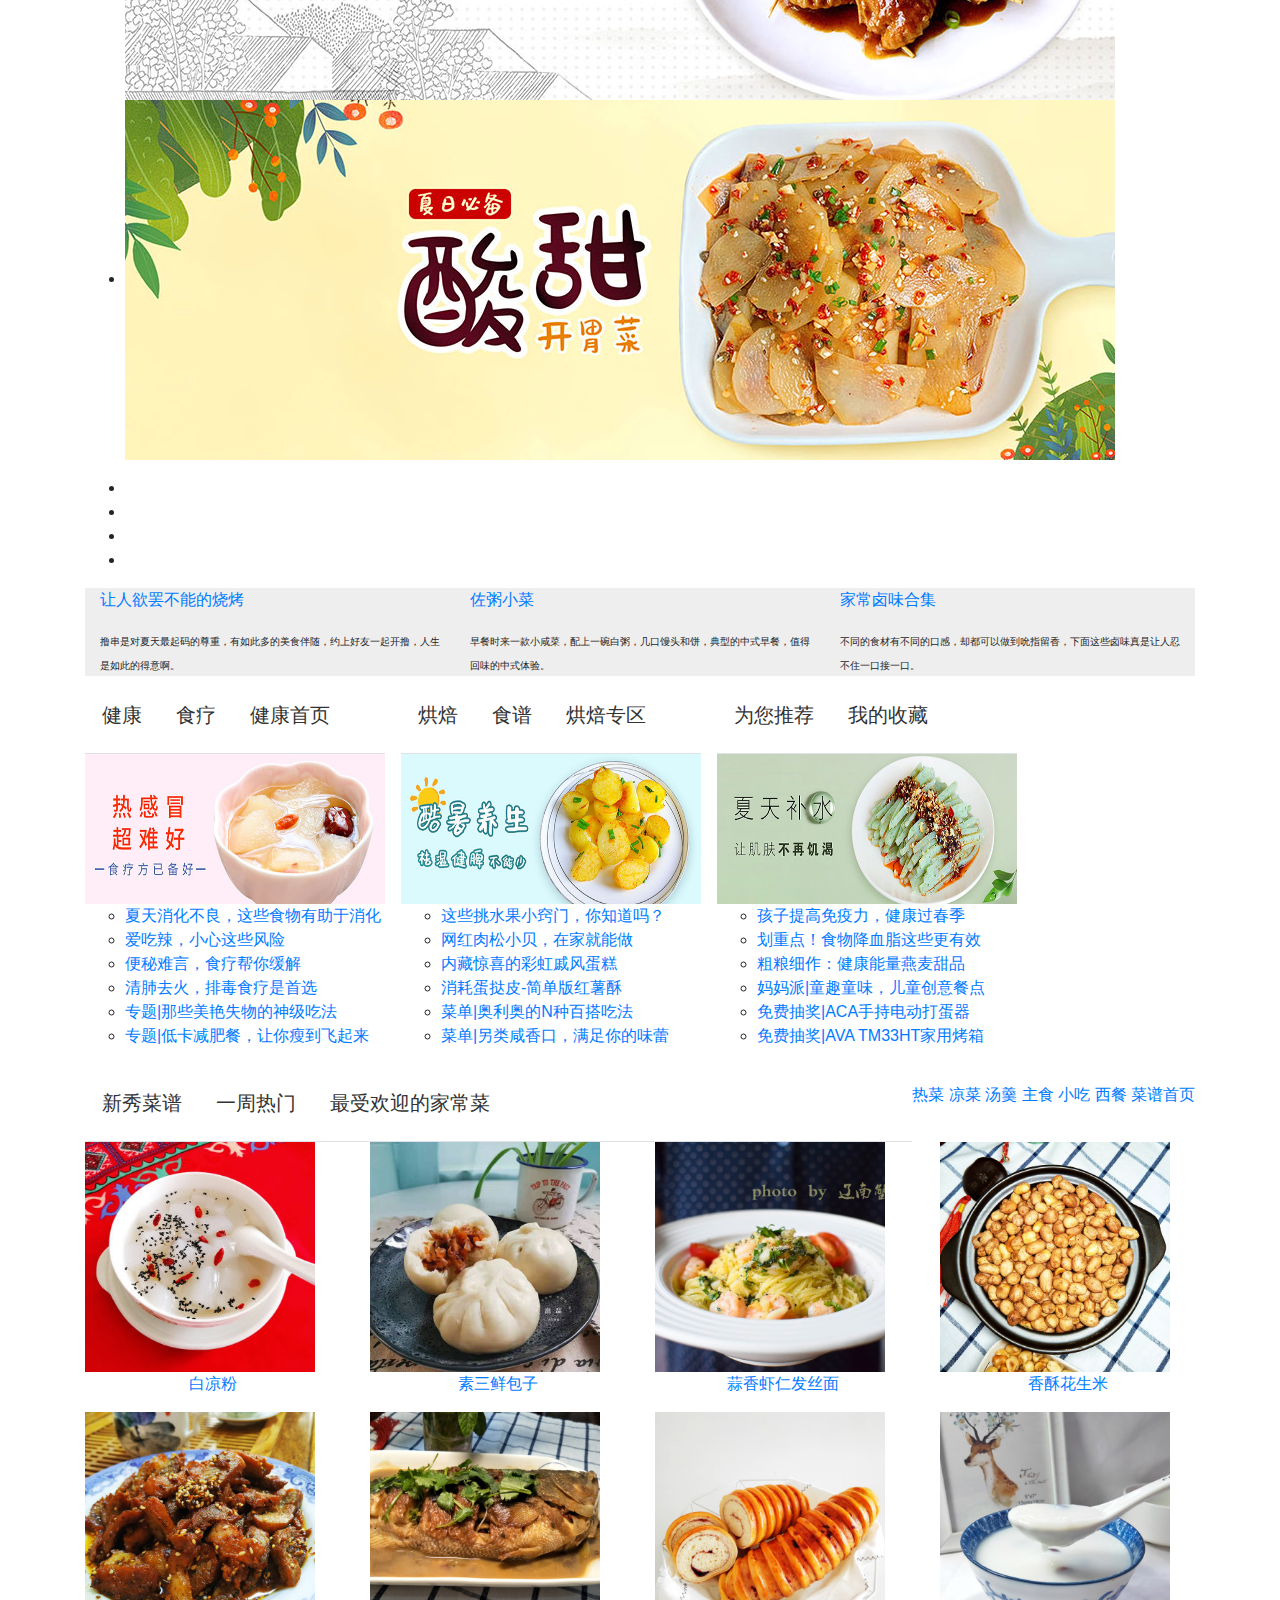
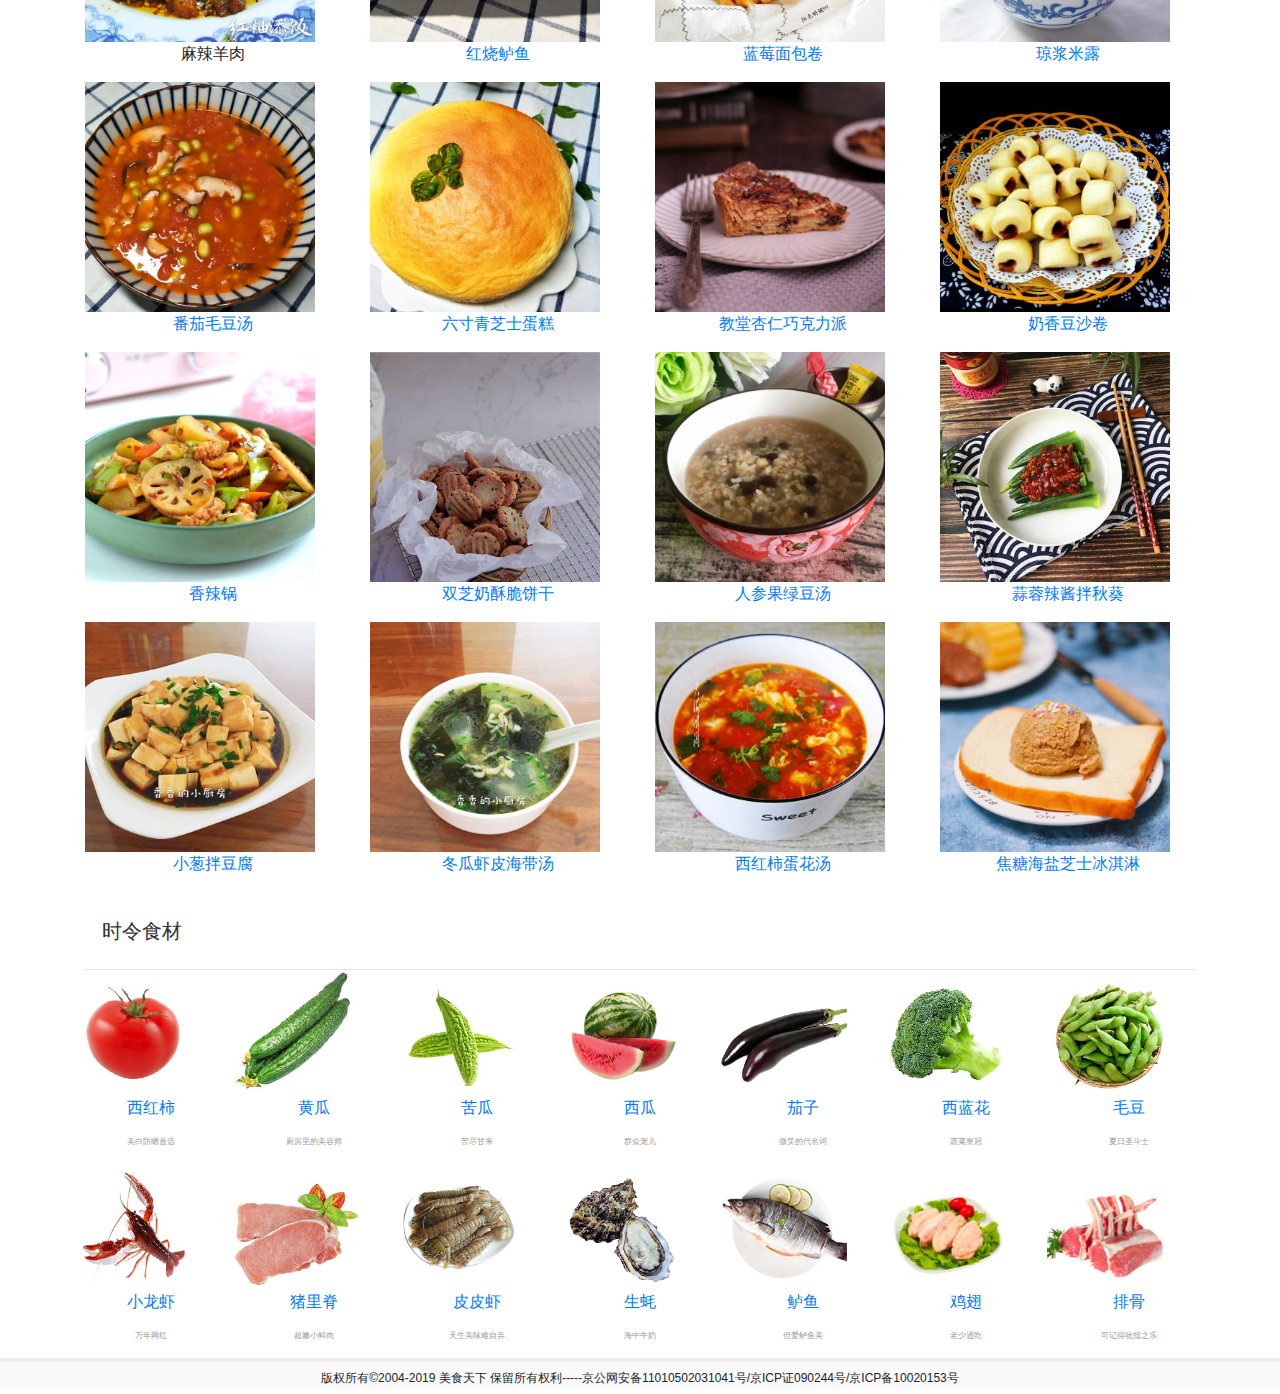
==== commit d830fd57: "create index.js" ====
--- a/html/index.html
+++ b/html/index.html
@@ -8,43 +8,10 @@
     <script src="../js/jquery.min.js"></script>
     <script src="../js/popper.min.js"></script>
     <script src="../js/bootstrap.min.js"></script>
-    <link rel="stylesheet" href="../css/comm.css"/>
     <link rel="stylesheet" href="../css/index.css"/>
 </head>
-<!--顶部导航-->
-<header>
-    <div class="top_bar">
-        <!-- 导航按钮-->
-        <div class="top_bar_left">
-            <a href="" class="btn">在线美食</a>
-            <a href="" class="btn">菜谱</a>
-            <a href="" class="btn">食材</a>
-            <a href="" class="btn">珍选</a>
-            <a href="" class="btn">健康</a>
-            <a href="" class="btn">专题</a>
-            <a href="" class="btn">社区</a>
-            <a href="" class="btn">话题</a>
-            <a href="" class="btn">活动</a>
-            <a href="" class="btn">搜索</a>
-        </div>
-        <div class="top_bar_right">
-            <div class="bar_left">
-                <a href="register.html" class="btn">注册</a>
-                <a href="login.html" class="btn">登录</a>
-            </div>
-            <!-- 下拉选择框-->
-            <div class="dropdown bar_right" data-toggle="dropdown">
-                <a href="" class="btn">登录方式</a>
-                <ul class="list-unstyled dropdown-menu">
-                    <li>QQ登录</li>
-                    <li>微信登录</li>
-                    <li>微博登录</li>
-                </ul>
-            </div>
-        </div>
-    </div>
-</header>
 <body>
+<header id="header"></header>
 <div class="container">
     <!-- 主体内容-->
     <div class="top mt-3 mb-2">
@@ -93,7 +60,49 @@
     <div class="middle">
         <!-- 轮播图-->
         <!-- 图片-->
-        <div id="lunbo" class="carousel" data-ride="carousel">
+        <div id="banner">
+            <div id="btn-left"></div>
+            <ul id="ul_imgs">
+                <li>
+                    <a href="">
+                        <img src="../img/lunbo1.jpg">
+                    </a>
+                </li>
+                <li>
+                    <a href="">
+                        <img src="../img/lunbo2.jpg">
+                    </a>
+                </li>
+                <li>
+                    <a href="">
+                        <img src="../img/lunbo3.jpg">
+                    </a>
+                </li>
+                <li>
+                    <a href="">
+                        <img src="../img/lunbo4.jpg">
+                    </a>
+                </li>
+                <li>
+                    <a href="">
+                        <img src="../img/lunbo5.jpg">
+                    </a>
+                </li>
+                <li>
+                    <a href="">
+                        <img src="../img/lunbo1.jpg">
+                    </a>
+                </li>
+            </ul>
+            <ul id="ul_idxs">
+                <li class="active"></li>
+                <li></li>
+                <li></li>
+                <li></li>
+            </ul>
+            <div id="btn_right"></div>
+        </div>
+        <!-- <div id="lunbo" class="carousel" data-ride="carousel">
             <div class="carousel-inner">
                 <div class="carousel-item active">
                     <a href="">
@@ -120,23 +129,23 @@
                         <img src="../img/lunbo5.jpg" alt="" class="w-100"/>
                     </a>
                 </div>
-            </div>
+            </div>-->
             <!-- 左右箭头-->
-            <a href="#lunbo" class="carousel-control-prev" data-slide="prev">
+            <!-- <a href="#lunbo" class="carousel-control-prev" data-slide="prev">
                 <span class="carousel-control-prev-icon"></span>
             </a>
             <a href="#lunbo" class="carousel-control-next" data-slide="next">
                 <span class="carousel-control-next-icon"></span>
-            </a>
+            </a>-->
             <!-- 轮播指示器-->
-            <ul class="carousel-indicators">
+            <!-- <ul class="carousel-indicators">
                 <li data-target="#lunbo" data-slide-to="0" class="active"></li>
                 <li data-target="#lunbo" data-slide-to="1"></li>
                 <li data-target="#lunbo" data-slide-to="2"></li>
                 <li data-target="#lunbo" data-slide-to="3"></li>
                 <li data-target="#lunbo" data-slide-to="4"></li>
-            </ul>
-        </div>
+            </ul> 
+        </div>-->
         <!-- 广告栏-->
         <div class="adverse">
             <div class="row mx-0">
@@ -1148,6 +1157,8 @@
         </div>
     </div>
 </div>
+<script src="../js/jquery-1.11.3.js"></script>
+<script src="../js/header.js"></script>
 <footer>
     版权所有&copy;2004-2019 美食天下 保留所有权利-----京公网安备11010502031041号/京ICP证090244号/京ICP备10020153号
 </footer>
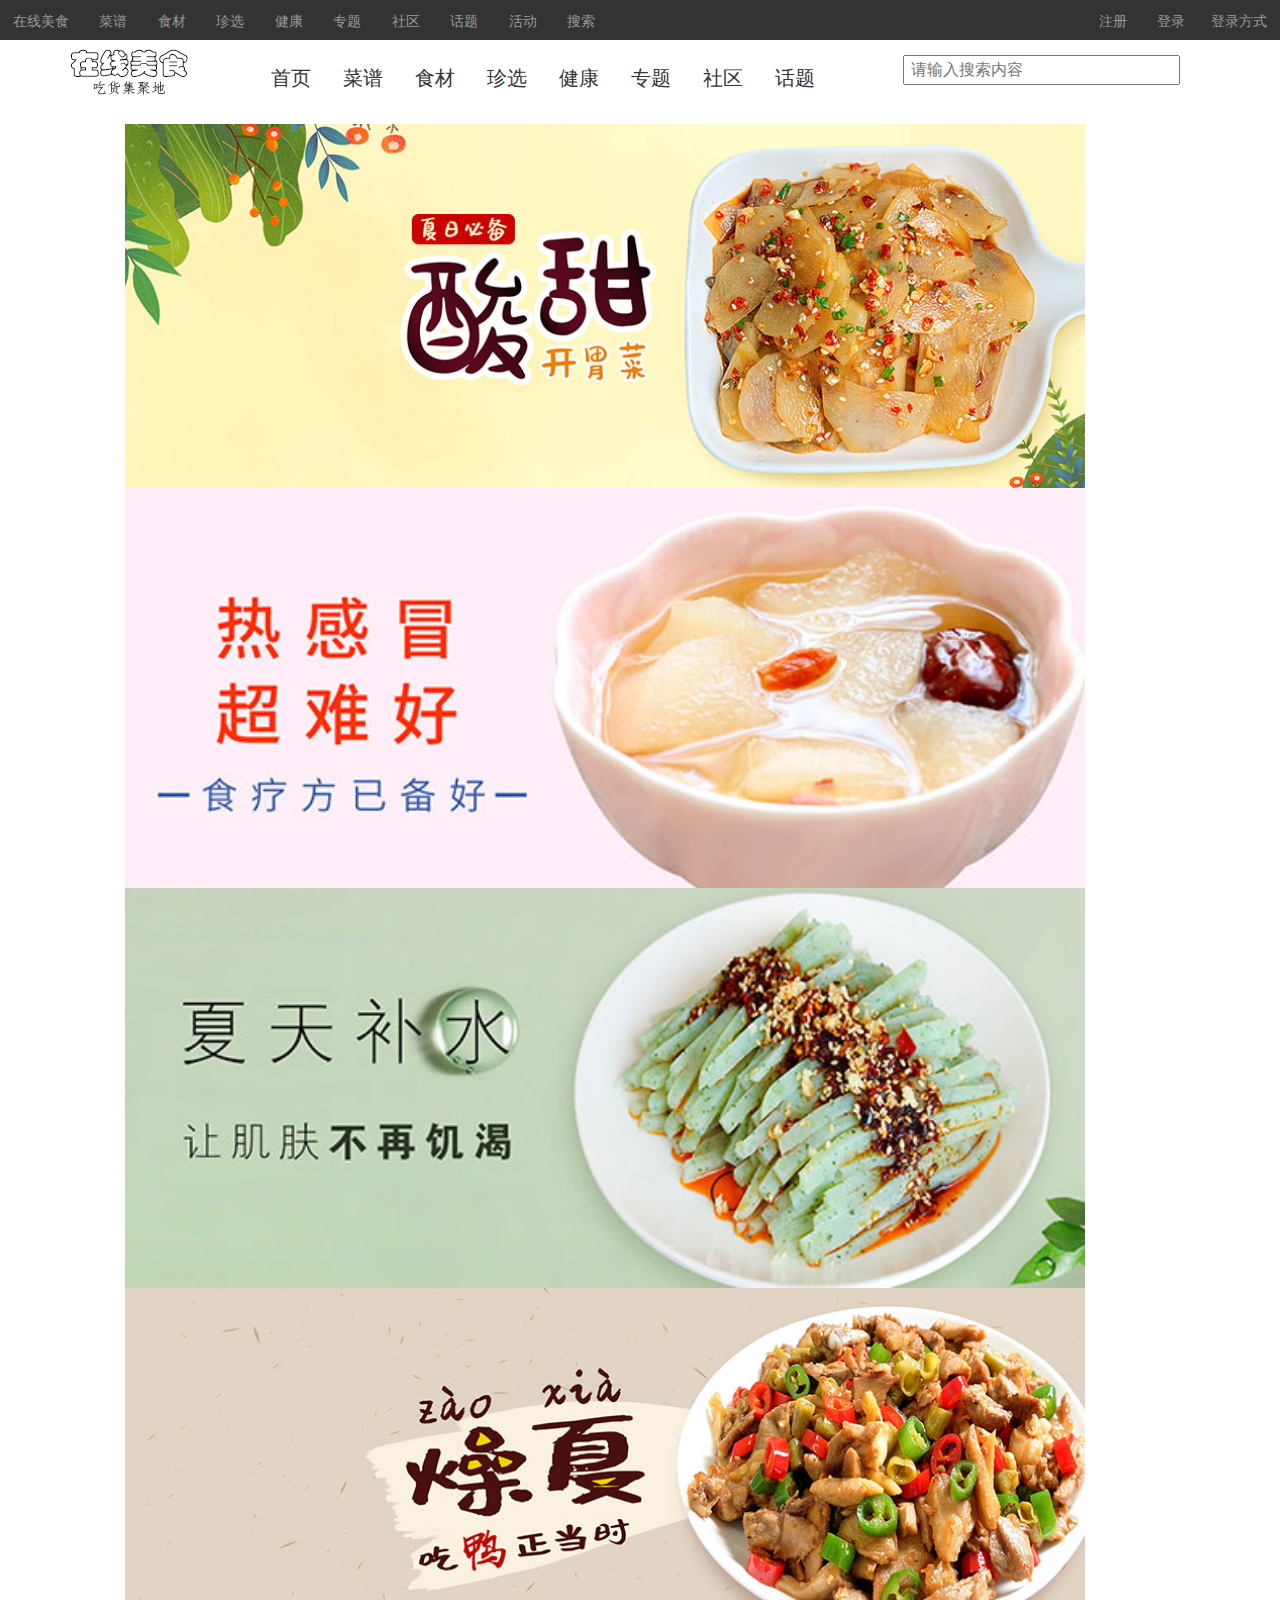
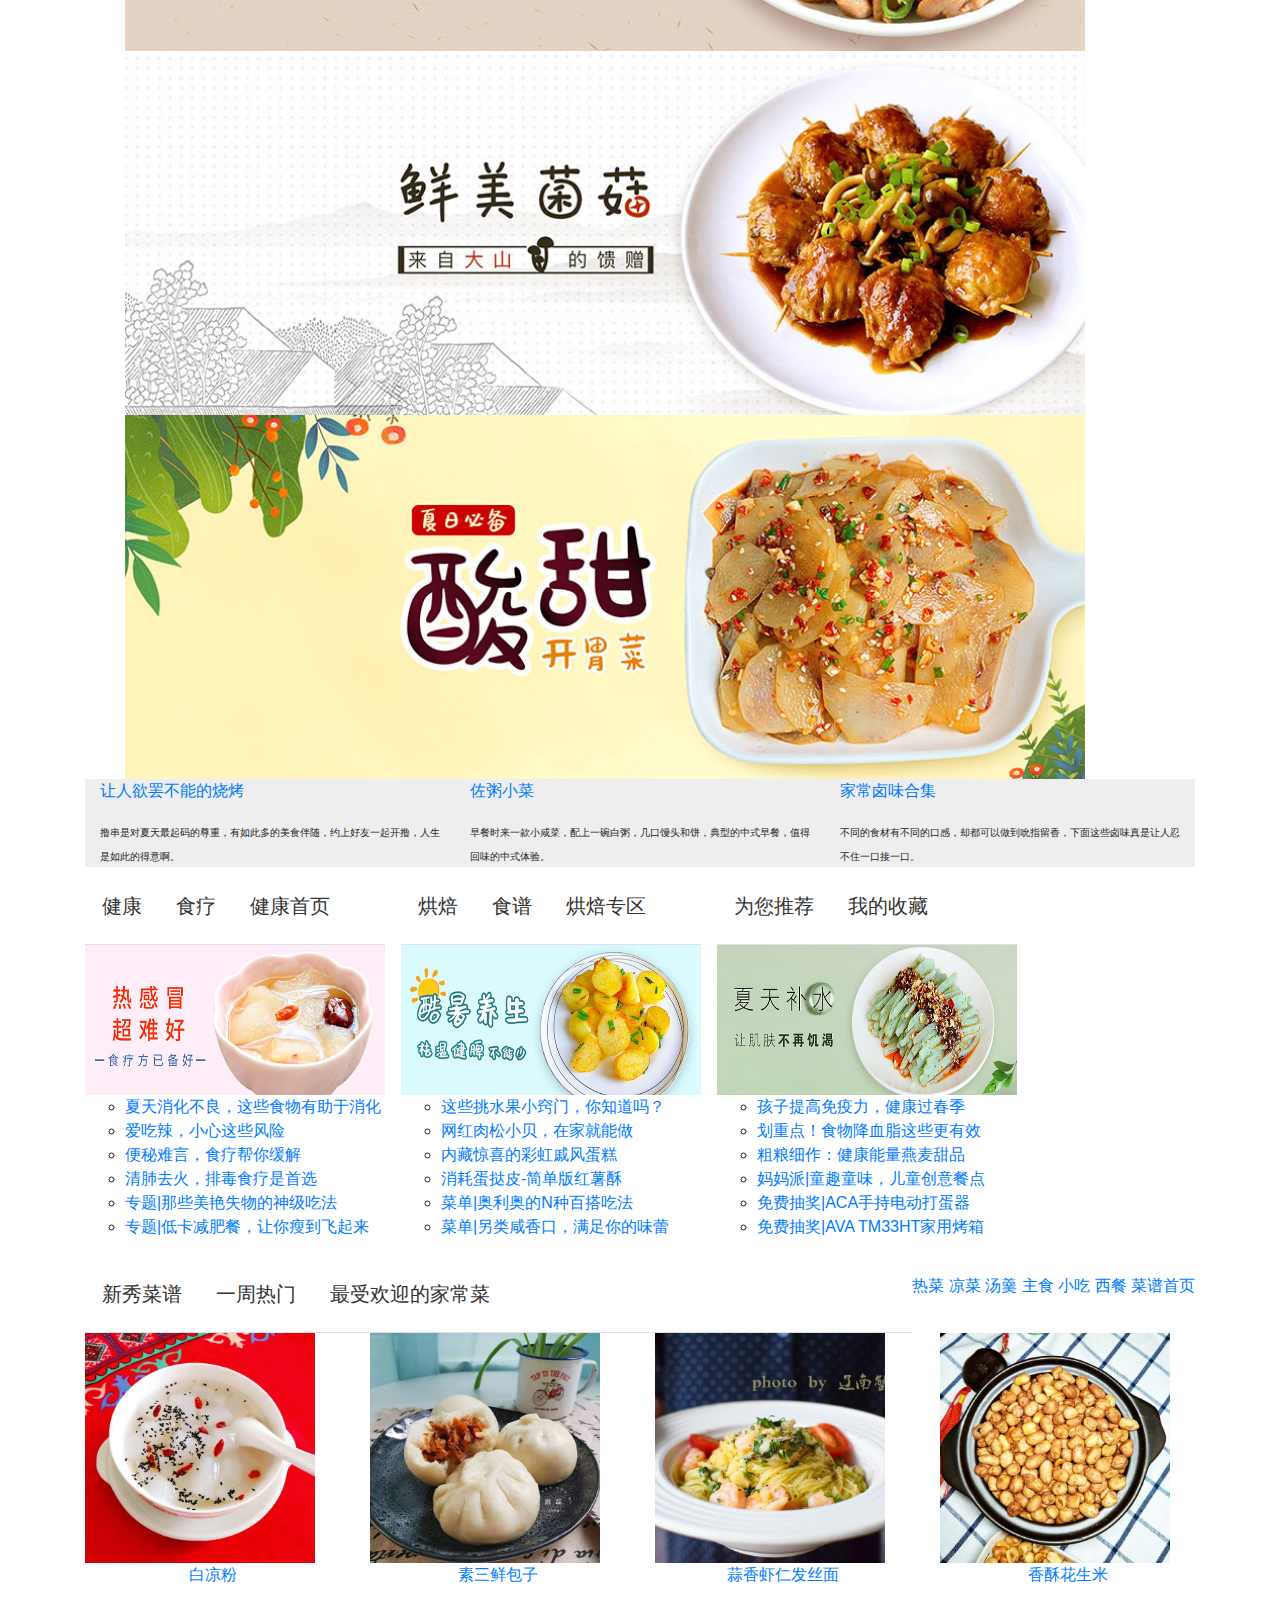
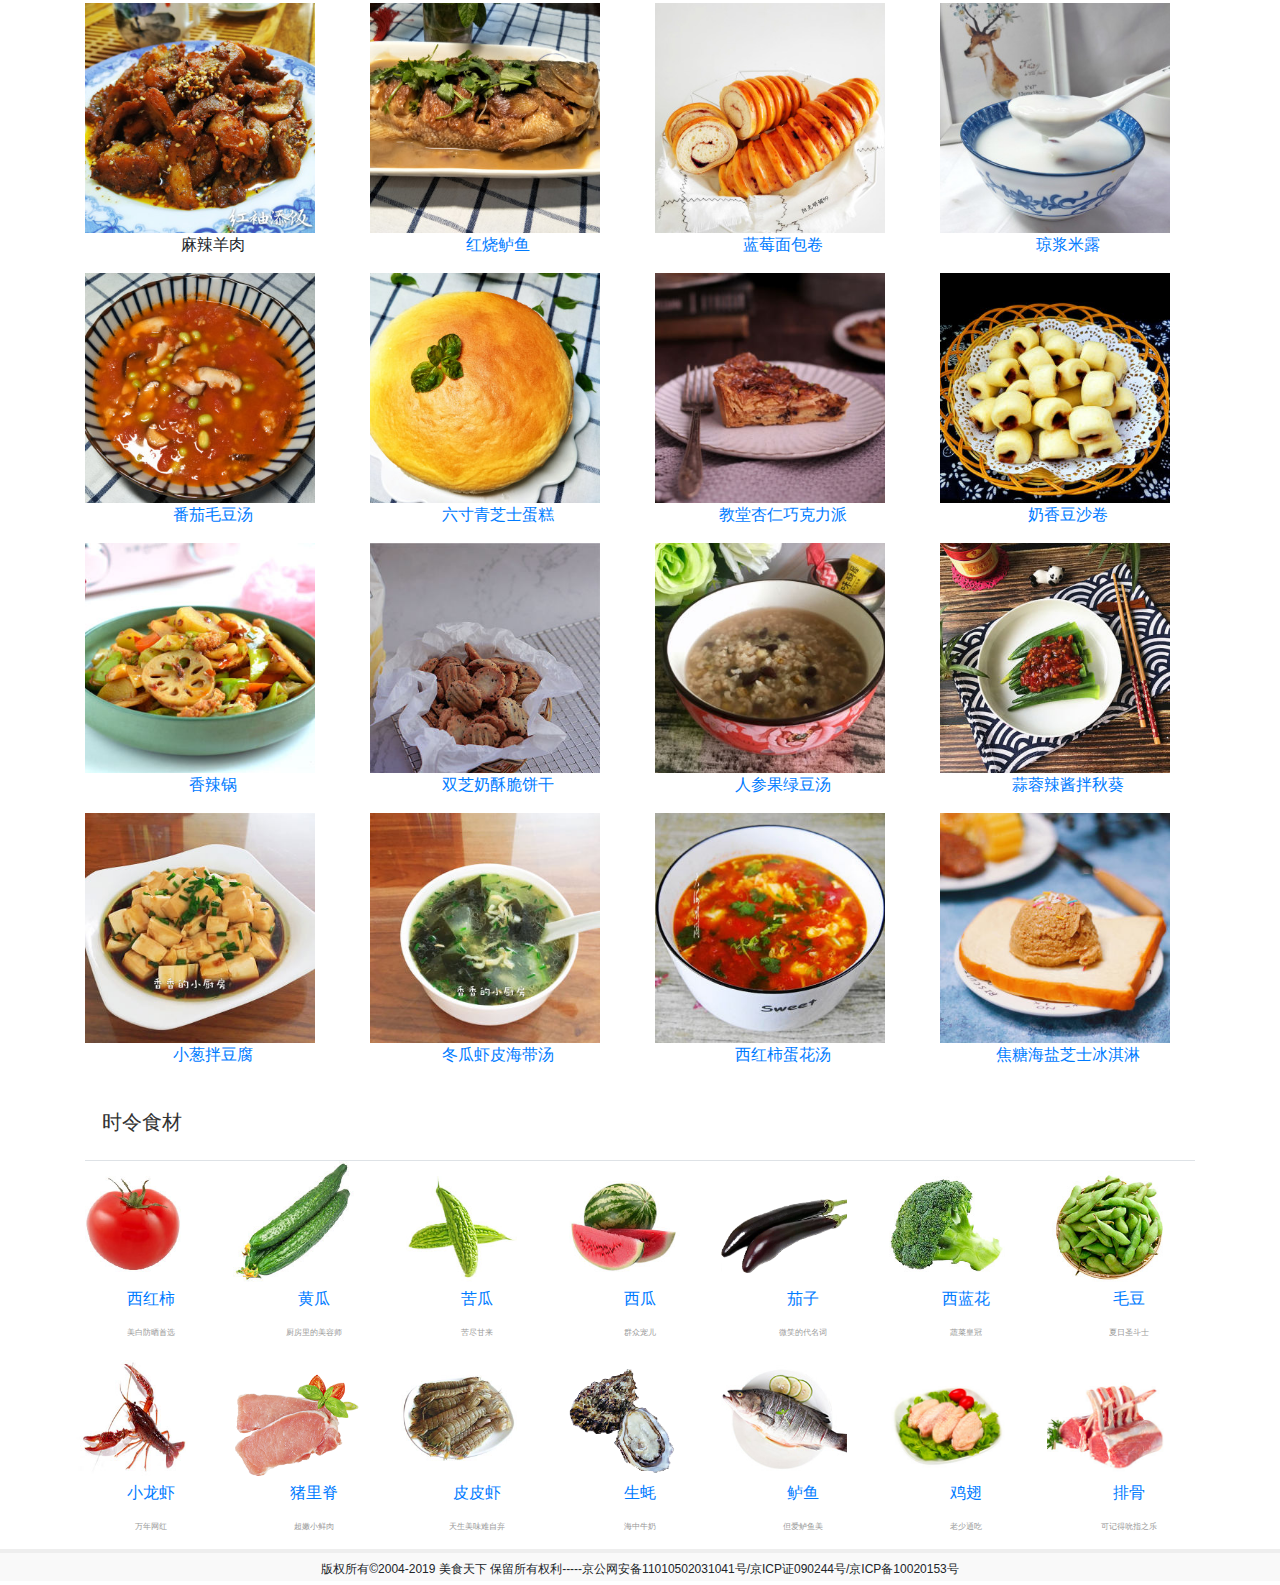
==== commit 31693ac1: "index.js" ====
--- a/html/index.html
+++ b/html/index.html
@@ -9,11 +9,12 @@
     <script src="../js/popper.min.js"></script>
     <script src="../js/bootstrap.min.js"></script>
     <link rel="stylesheet" href="../css/index.css"/>
+    <script src="../js/index.js"></script>
 </head>
 <body>
 <header id="header"></header>
 <div class="container">
-    <!-- 主体内容-->
+    <!-- 主体导航栏-->
     <div class="top mt-3 mb-2">
         <!-- 栅格布局-->
         <div class="row w-100">
@@ -56,13 +57,11 @@
             </div>
         </div>
     </div>
-    <!-- 主体内容中部-->
     <div class="middle">
         <!-- 轮播图-->
-        <!-- 图片-->
         <div id="banner">
-            <div id="btn-left"></div>
-            <ul id="ul_imgs">
+            <div id="btn_left"></div>
+            <ul id="ul_imgs" class="transition"> 
                 <li>
                     <a href="">
                         <img src="../img/lunbo1.jpg">
@@ -96,6 +95,7 @@
             </ul>
             <ul id="ul_idxs">
                 <li class="active"></li>
+                <li></li>
                 <li></li>
                 <li></li>
                 <li></li>
--- a/css/index.css
+++ b/css/index.css
@@ -15,6 +15,57 @@
     width:100%;
     height:30px;
     margin-top:15px;
+}
+/* 轮播图 */
+#banner{
+    width:1000px;
+    overflow:hidden;
+    position:relative;
+}
+#ul_imgs{
+    list-style-type:none;
+}
+#ul_imgs.transition{
+    transition:all 0.5 linear;
+}
+#ul_imgs>li{
+    width:1000px;
+    float:left;
+}
+#ul_imgs img{
+    width:1000px;
+}
+#ul_idxs{
+    width:100px;
+    margin:0 auto;
+    list-style:none;
+    position:absolute;
+    bottom:25px;
+    left:50%;
+    margin-left:-50%;
+}
+#ul_idxs>li.active{
+    background-color:#0aa1ed;
+}
+#btn_left,#btn_right{
+    widows: 60px;
+    height:100%;
+    position:absolute;
+    top:0;
+    background-repeat: no-repeat;
+    background-position:center;
+    cursor:pointer;
+}
+#btn_left{
+    left:20px;
+    background-image:url("../img/left_ar.png");
+}
+#btn_right{
+    right:20px;
+    background-image:url("../img/right_ar.png");
+}
+#btn_left:hover,#btn_right:hover{
+    background-size:40px 70px;
 }
 .carousel-item img{
     width:100%;
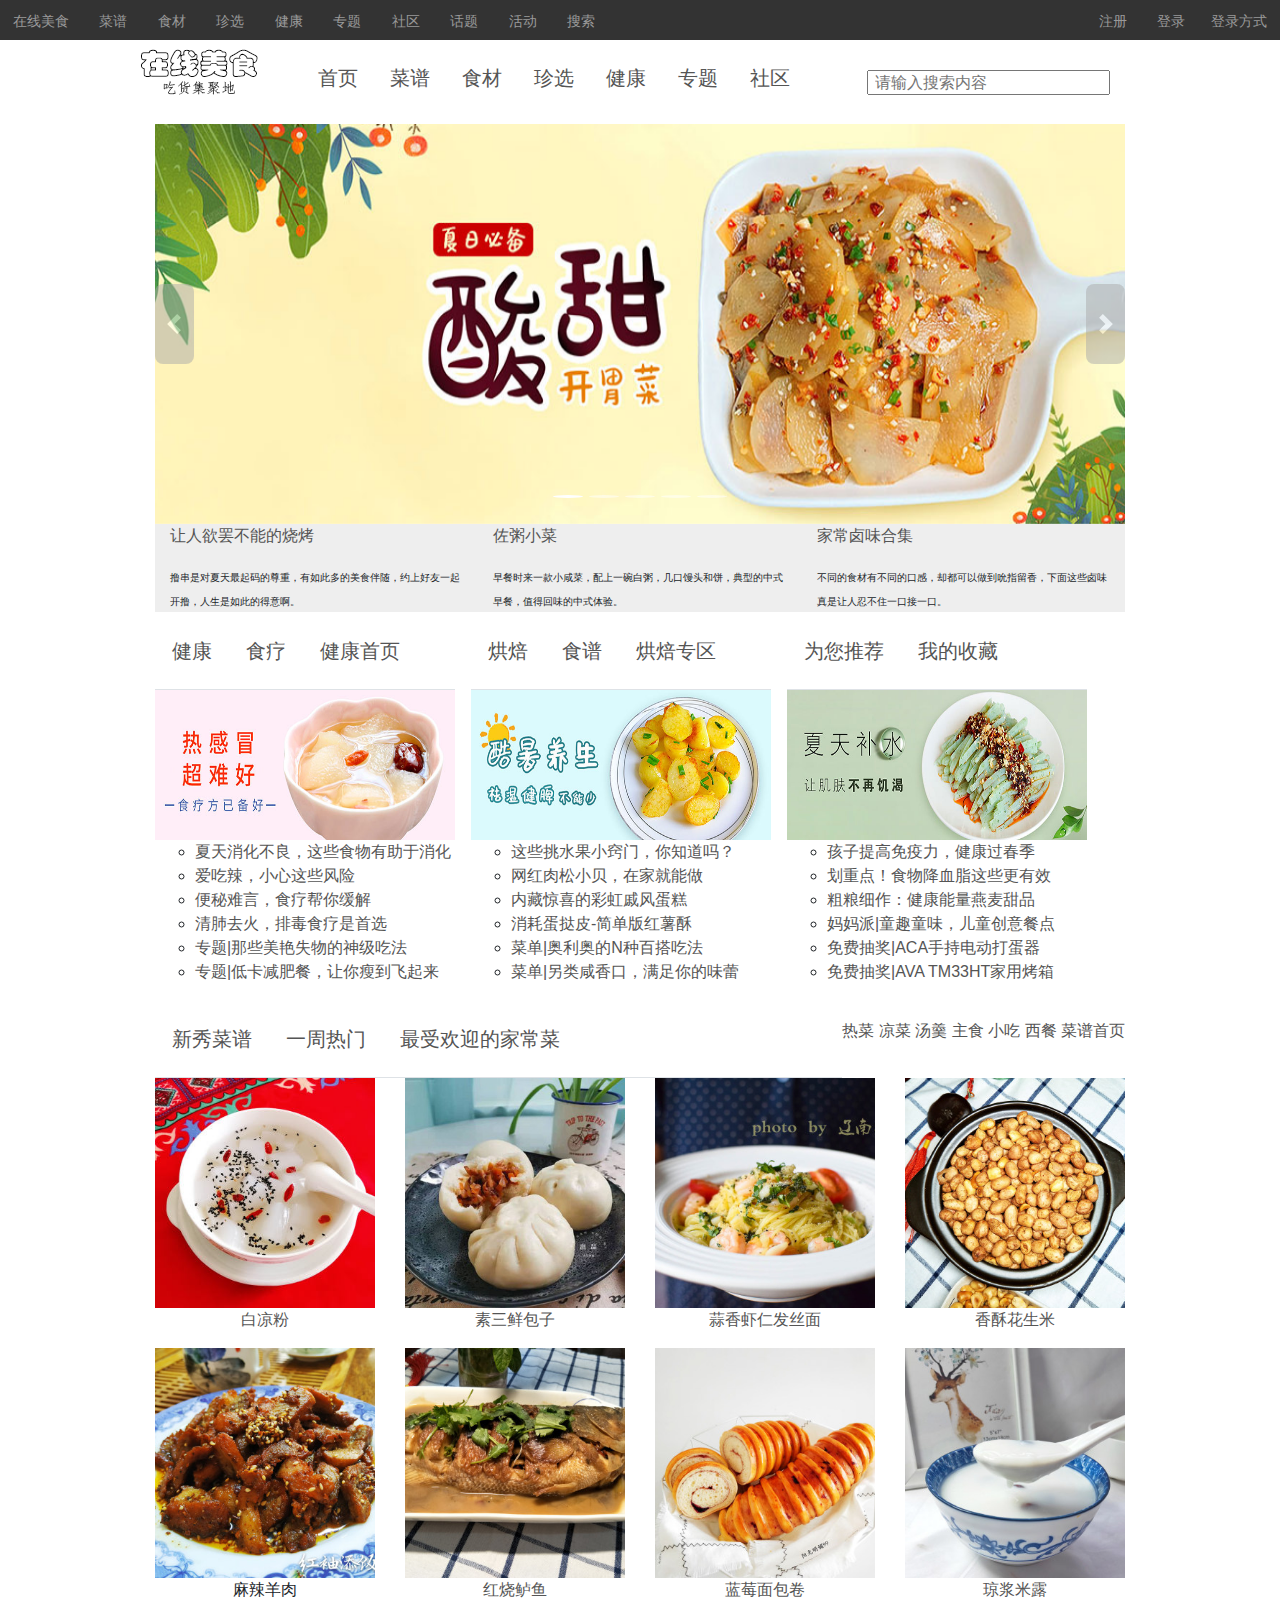
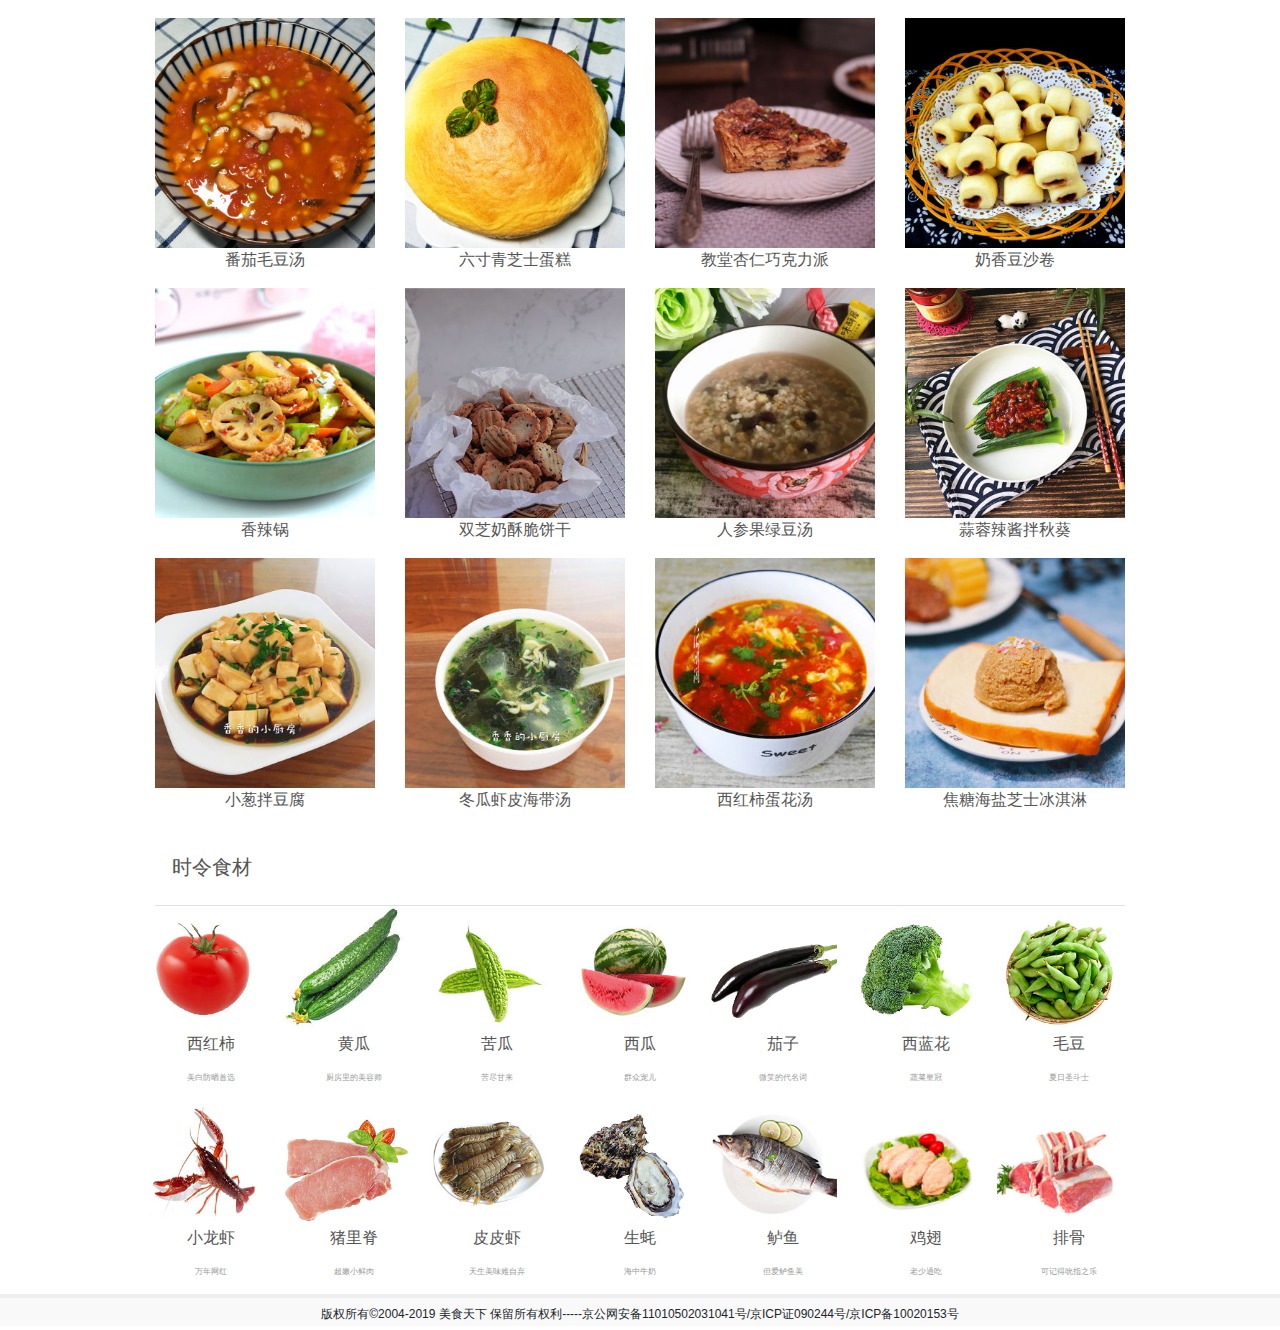
==== commit e7600870: "update" ====
--- a/html/index.html
+++ b/html/index.html
@@ -8,6 +8,7 @@
     <script src="../js/jquery.min.js"></script>
     <script src="../js/popper.min.js"></script>
     <script src="../js/bootstrap.min.js"></script>
+    <link rel="stylesheet" href="../css/comm.css">
     <link rel="stylesheet" href="../css/index.css"/>
     <script src="../js/index.js"></script>
 </head>
@@ -46,9 +47,6 @@
                     <li class="nav-item">
                         <a href="" class="nav-link">社区</a>
                     </li>
-                    <li class="nav-item">
-                        <a href="" class="nav-link">话题</a>
-                    </li>
                 </ul>
             </div>
             <!-- 搜索框-->
@@ -59,7 +57,7 @@
     </div>
     <div class="middle">
         <!-- 轮播图-->
-        <div id="banner">
+        <!-- <div id="banner">
             <div id="btn_left"></div>
             <ul id="ul_imgs" class="transition"> 
                 <li>
@@ -101,8 +99,8 @@
                 <li></li>
             </ul>
             <div id="btn_right"></div>
-        </div>
-        <!-- <div id="lunbo" class="carousel" data-ride="carousel">
+        </div> -->
+        <div id="lunbo" class="carousel" data-ride="carousel">
             <div class="carousel-inner">
                 <div class="carousel-item active">
                     <a href="">
@@ -129,23 +127,23 @@
                         <img src="../img/lunbo5.jpg" alt="" class="w-100"/>
                     </a>
                 </div>
-            </div>-->
-            <!-- 左右箭头-->
-            <!-- <a href="#lunbo" class="carousel-control-prev" data-slide="prev">
+            </div>
+            <!-- 左右箭头 -->
+            <a href="#lunbo" class="carousel-control-prev" data-slide="prev">
                 <span class="carousel-control-prev-icon"></span>
             </a>
             <a href="#lunbo" class="carousel-control-next" data-slide="next">
                 <span class="carousel-control-next-icon"></span>
-            </a>-->
+            </a>
             <!-- 轮播指示器-->
-            <!-- <ul class="carousel-indicators">
+            <ul class="carousel-indicators">
                 <li data-target="#lunbo" data-slide-to="0" class="active"></li>
                 <li data-target="#lunbo" data-slide-to="1"></li>
                 <li data-target="#lunbo" data-slide-to="2"></li>
                 <li data-target="#lunbo" data-slide-to="3"></li>
                 <li data-target="#lunbo" data-slide-to="4"></li>
             </ul> 
-        </div>-->
+        </div>
         <!-- 广告栏-->
         <div class="adverse">
             <div class="row mx-0">
--- a/css/comm.css
+++ b/css/comm.css
@@ -0,0 +1,10 @@
+a{
+    text-decoration:none;
+}
+a:hover{
+    cursor: pointer;
+    text-decoration:none;
+}
+.container{
+    width:1000px!important;
+}--- a/css/index.css
+++ b/css/index.css
@@ -13,11 +13,11 @@
 }
 .search{
     width:100%;
-    height:30px;
-    margin-top:15px;
+    height:25px;
+    margin-top:30px;
 }
 /* 轮播图 */
-#banner{
+/* #banner{
     width:1000px;
     overflow:hidden;
     position:relative;
@@ -66,17 +66,17 @@
 }
 #btn_left:hover,#btn_right:hover{
     background-size:40px 70px;
-}
+} */
 .carousel-item img{
     width:100%;
     height:400px;
 }
 .carousel-control-prev,.carousel-control-next{
-    width:4%;
+    width:4%!important;
     height:20%;
     background: #aaa;
     border-radius: 0.5rem;
-    top:40%;
+    top:40%!important;
 }
 .carousel-indicators li{
     width:0.8rem;
@@ -102,7 +102,7 @@
 }
 a{
     font-size:16px;
-    color:#333;
+    color:#555 !important;
 }
 input{
     font-size:14px;
@@ -121,6 +121,9 @@
 }
 .border-dark{
     width:5rem;
+}
+.nav_list1{
+    margin:0 auto;
 }
 .nav_list1,.nav_list2,.nav_list3{
     float:left;
